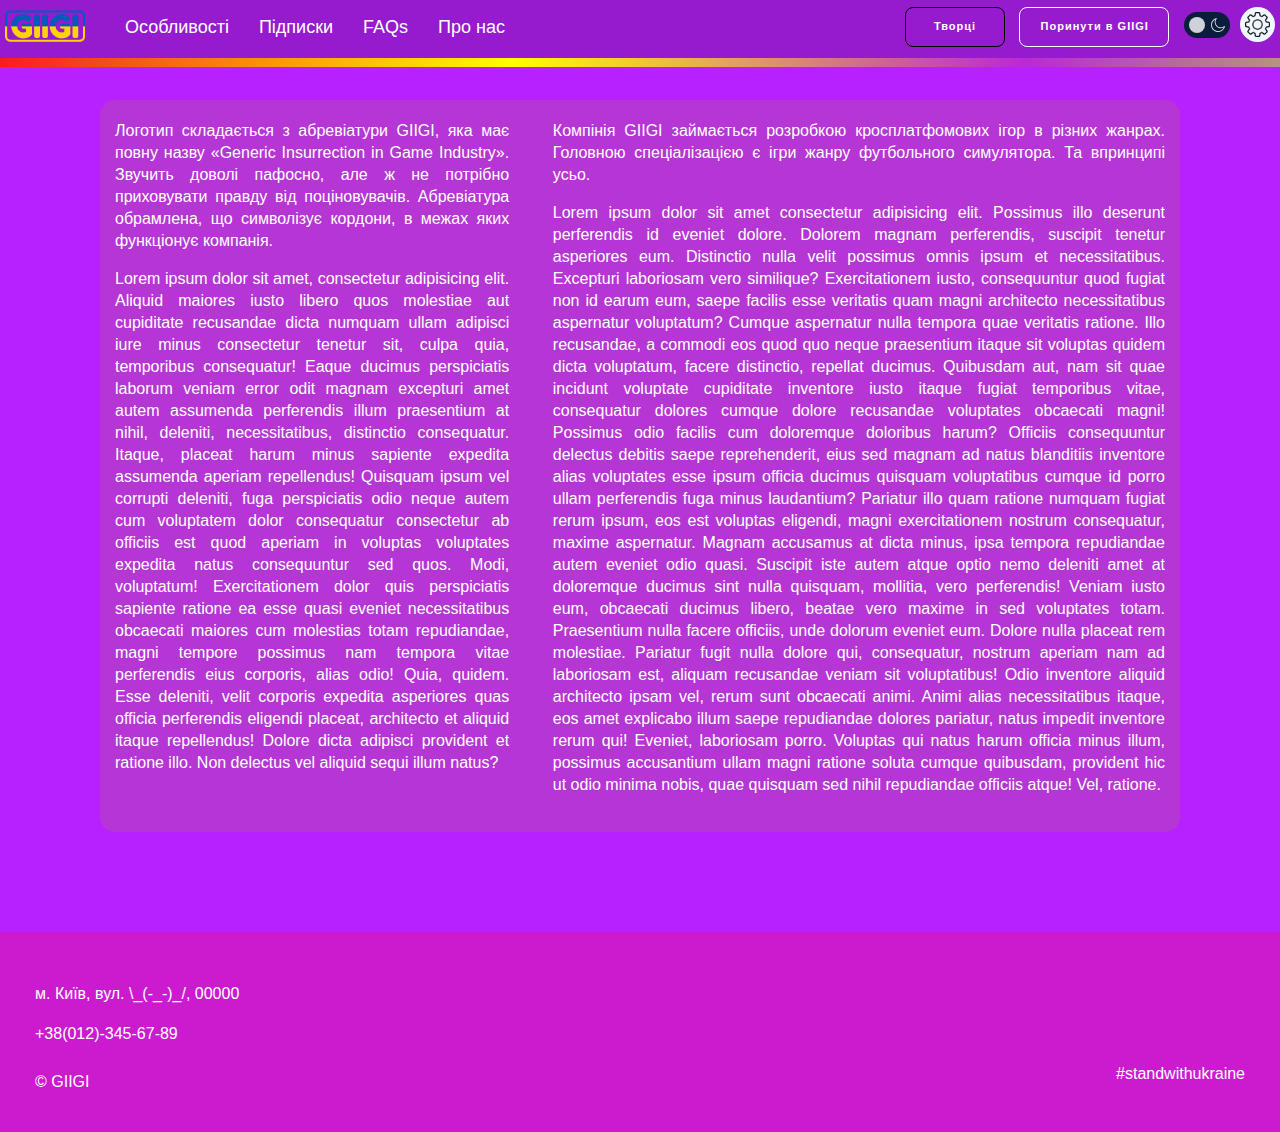
==== about_us.html @ a83e1c47 "Update 1.5" ====
<!DOCTYPE html>
<html lang="en">

<head>
    <meta charset="UTF-8">
    <meta http-equiv="X-UA-Compatible" content="IE=edge">
    <meta name="viewport" content="width=device-width, initial-scale=1.0">
    <title>About us</title>
    <link rel="shortcut icon" href="images/GI.png">
    <link rel="stylesheet" href="https://maxcdn.bootstrapcdn.com/bootstrap/4.0.0/css/bootstrap.min.css"
        integrity="sha384-Gn5384xqQ1aoWXA+058RXPxPg6fy4IWvTNh0E263XmFcJlSAwiGgFAW/dAiS6JXm" crossorigin="anonymous">
    <link rel="stylesheet" href="css/style.css">
    <link rel="stylesheet" href="css/about_us.css">
    <link rel="stylesheet" href="css/row.css">
    <!-- <link rel="stylesheet" href="css/adaptive.css"> -->
    <link rel="stylesheet" href="css/scroll_bar.css">
    <link rel="stylesheet" href="css/tnx.css">
    <link rel="stylesheet" href="css/index_reg_btn.css">
    <link rel="stylesheet" href="css/btn_log_reg.css">
    <link rel="stylesheet" href="css/log_reg_form.css">
    <link rel="stylesheet" href="css/log_reg_mobile.css">
    <link rel="stylesheet" href="css/theme.css">
    <link rel="stylesheet" href="css/theme1.css">
    <link rel="stylesheet" href="css/nav_menu.css">
    <link rel="stylesheet" href="css/sidebar.css">
    <link rel="stylesheet" href="css/preloader.css">
    <link rel="stylesheet" href="css/language_dropdown.css">
    <link rel="stylesheet" href="css/theme_dropdown.css">
    <link rel="stylesheet" href="css/popup_settings.css">
    <link rel="stylesheet" href="css/menu_burger.css">


    <link rel="stylesheet" href="css/switch_theme.css">
    <link rel="stylesheet" href="css/theme_switch_btn.css">
    <!-- <link rel="stylesheet" href="css/lang_switch.css"> -->
    <!-- <link rel="stylesheet" href="css/lang_dropdown.css"> -->
    <!-- <link rel="stylesheet" href="css/preloader.css"> -->
</head>

<body>
    <div class="preloader" id="preloader">
        <div class="loader" id="loader">loading</div>
    </div>
    <div class="wrapper">
        <!-- <div class="switch-btn"></div>
    <div class="switch-btn switch-on"></div> -->

        <header class="header">


            <!-- <div class="header__burger" onclick="clickMenu()">
                        <span></span>

                    </div> -->
            <!-- <nav class="navMenu">
                        <div class="dot"></div>
                    </nav> -->
            <div class="header_block">
                <div class="row">
                    <div class="left_header">
                        <a href="index.html" class="header__logo">
                            <img src="images/GIIGI_logo_ukraine.png" alt="Logo">
                        </a>
                        <nav class="navMenu">

                            <li>

                                <a href="#" id="lg_features" class="underline-one">Особливості</a>
                            </li>
                            <li>
                                <a href="#" id="lg_sub" class="underline-one">Підписки</a>

                            </li>
                            <li>
                                <a href="#" class="underline-one">FAQs</a>

                            </li>
                            <li>
                                <a href="about_us.html" id="lg_about" class="underline-one">Про нас</a>

                            </li>

                        </nav>
                    </div>
                    <div class="right_header">

                        <div class="right_header_container">


                            <a href="creators.html">
                                <div class="button-container-3">
                                    <span id="lg_creators1" class="mas">Творці</span>
                                    <button id='work1' type="button" name="Hover" role="button"><span
                                            id="lg_creators2">Творці</span></button>
                                </div>
                            </a>

                            <div class="button-container-1">
                                <span id="lg_plunge1" class="mas">Поринути в GIIGI</span>
                                <button id='work2' class="modal-button" type="button" name="Hover" role="button"><span
                                        id="lg_plunge2">Поринути в GIIGI</span></button>
                            </div>
                        </div>


                        <div class="theme" style="margin-left:10px">
                            <div class="theme__switcher">
                                <div class="checkbox">
                                    <input type="checkbox" id="theme_switcher" checked>
                                    <label for="theme_switcher"></label>
                                </div>
                            </div>
                        </div>


                        <div class="settings"><a id="settings-btn" href="#settings"></a></div>





                    </div>
                    <div class="menuBurger-btn">
                        <a onclick="menu()" id="menuBurger-btn">
                            <div id="nav-icon">
                                <span></span>
                                <span></span>
                                <span></span>
                                <span></span>
                            </div>
                        </a>
                    </div>
                </div>






            </div>




            <div class="header__line"></div>

        </header>
        <div class="menuBurger-list"></div>


        <div class="background">
            <div class="background__container">
                <div class="row">
                    <div class="short">

                        <p id="lg_left_text">
                            Логотип складається з абревіатури GIIGI, яка має повну назву
                            «Generic
                            Insurrection in Game Industry». Звучить доволі пафосно, але ж не потрібно приховувати правду
                            від
                            поціновувачів. Абревіатура обрамлена, що символізує кордони, в межах яких функціонує
                            компанія.
                        </p>

                        <p>
                            Lorem ipsum dolor sit amet, consectetur adipisicing elit. Aliquid maiores iusto libero quos
                            molestiae aut cupiditate recusandae dicta numquam ullam adipisci iure minus consectetur
                            tenetur sit, culpa quia, temporibus consequatur!
                            Eaque ducimus perspiciatis laborum veniam error odit magnam excepturi amet autem assumenda
                            perferendis illum praesentium at nihil, deleniti, necessitatibus, distinctio consequatur.
                            Itaque, placeat harum minus sapiente expedita assumenda aperiam repellendus!
                            Quisquam ipsum vel corrupti deleniti, fuga perspiciatis odio neque autem cum voluptatem
                            dolor consequatur consectetur ab officiis est quod aperiam in voluptas voluptates expedita
                            natus consequuntur sed quos. Modi, voluptatum!
                            Exercitationem dolor quis perspiciatis sapiente ratione ea esse quasi eveniet necessitatibus
                            obcaecati maiores cum molestias totam repudiandae, magni tempore possimus nam tempora vitae
                            perferendis eius corporis, alias odio! Quia, quidem.
                            Esse deleniti, velit corporis expedita asperiores quas officia perferendis eligendi placeat,
                            architecto et aliquid itaque repellendus! Dolore dicta adipisci provident et ratione illo.
                            Non delectus vel aliquid sequi illum natus?
                        </p>

                    </div>
                    <div class="content">
                        <p id="lg_right_text">
                            Компінія GIIGI займається розробкою кросплатфомових ігор в різних жанрах. Головною
                            спеціалізацією є
                            ігри жанру футбольного симулятора. Та впринципі усьо.
                        </p>
                        <p>Lorem ipsum dolor sit amet consectetur adipisicing elit. Possimus illo deserunt perferendis
                            id
                            eveniet dolore. Dolorem magnam perferendis, suscipit tenetur asperiores eum. Distinctio
                            nulla
                            velit possimus omnis ipsum et necessitatibus. Excepturi laboriosam vero similique?
                            Exercitationem iusto, consequuntur quod fugiat non id earum eum, saepe facilis esse
                            veritatis
                            quam magni architecto necessitatibus aspernatur voluptatum? Cumque aspernatur nulla tempora
                            quae
                            veritatis ratione. Illo recusandae, a commodi eos quod quo neque praesentium itaque sit
                            voluptas
                            quidem dicta voluptatum, facere distinctio, repellat ducimus. Quibusdam aut, nam sit quae
                            incidunt voluptate cupiditate inventore iusto itaque fugiat temporibus vitae, consequatur
                            dolores cumque dolore recusandae voluptates obcaecati magni! Possimus odio facilis cum
                            doloremque doloribus harum? Officiis consequuntur delectus debitis saepe reprehenderit, eius
                            sed
                            magnam ad natus blanditiis inventore alias voluptates esse ipsum officia ducimus quisquam
                            voluptatibus cumque id porro ullam perferendis fuga minus laudantium?

                            Pariatur illo quam ratione numquam fugiat rerum ipsum, eos est voluptas eligendi, magni
                            exercitationem nostrum consequatur, maxime aspernatur. Magnam accusamus at dicta minus, ipsa
                            tempora repudiandae autem eveniet odio quasi.
                            Suscipit iste autem atque optio nemo deleniti amet at doloremque ducimus sint nulla
                            quisquam, mollitia, vero perferendis! Veniam iusto eum, obcaecati ducimus libero, beatae
                            vero maxime in sed voluptates totam.
                            Praesentium nulla facere officiis, unde dolorum eveniet eum. Dolore nulla placeat rem
                            molestiae. Pariatur fugit nulla dolore qui, consequatur, nostrum aperiam nam ad laboriosam
                            est, aliquam recusandae veniam sit voluptatibus!
                            Odio inventore aliquid architecto ipsam vel, rerum sunt obcaecati animi. Animi alias
                            necessitatibus itaque, eos amet explicabo illum saepe repudiandae dolores pariatur, natus
                            impedit inventore rerum qui! Eveniet, laboriosam porro.
                            Voluptas qui natus harum officia minus illum, possimus accusantium ullam magni ratione
                            soluta cumque quibusdam, provident hic ut odio minima nobis, quae quisquam sed nihil
                            repudiandae officiis atque! Vel, ratione.</p>
                    </div>
                </div>
            </div>
        </div>

        <footer class="footer">
            <div class="row">
                <div class="left-footer">
                    <p id="lg_street">м. Київ, вул. \_(-_-)_/, 00000</p>
                    +38(012)-345-67-89
                    <br><br>
                    &copy; GIIGI
                </div>
                <div class="right-footer">
                    #standwithukraine
                </div>
            </div>
        </footer>
    </div>




    <!-- Registration form -->
    <div class="modal">
        <div class="modal-tnx_container">


            <div class="container" id="container">
                <div class="form-container sign-up-container">
                    <form action="cabinet.html">
                        <h1 id="lg_create_account">Створити акаунт</h1>
                        <!-- <div class="social-container">
                            <a href="#" class="social"><i class="fab fa-facebook-f"></i></a>
                            <a href="#" class="social"><i class="fab fa-google-plus-g"></i></a>
                            <a href="#" class="social"><i class="fab fa-linkedin-in"></i></a>
                        </div> -->
                        <!-- <span id="lg_reg">або використайте свій email для реєстрації</span> -->
                        <br>
                        <input type="text" placeholder="Name" required="">
                        <input type="email" placeholder="Email" required="">
                        <input type="password" placeholder="Password" required="">
                        <input type="password" placeholder="Reenter password" required="">
                        <br>
                        <button id="lg_sign_up1">Зареєструватися</button>
                    </form>
                </div>
                <div class="form-container sign-in-container">
                    <form action="cabinet.html">
                        <h1 id="lg_sign_in0">Увійти</h1>
                        <!-- <div class="social-container">
                            <a href="#" class="social"><i class="fab fa-facebook-f"></i></a>
                            <a href="#" class="social"><i class="fab fa-google-plus-g"></i></a>
                            <a href="#" class="social"><i class="fab fa-linkedin-in"></i></a>
                        </div> -->
                        <!-- <span id="lg_log">або скористайтеся своїм облікомим записом</span> -->
                        <br>
                        <input type="email" placeholder="Email" required="">
                        <input type="password" placeholder="Password" required="">
                        <a href="#" id="lg_forgot">Забули свій пароль?</a>
                        <br>
                        <button id="lg_sign_in1">Увійти</button>
                    </form>
                </div>
                <div class="overlay-container">
                    <div class="overlay">
                        <div class="overlay-panel overlay-left">
                            <h1 id="lg_welcome">З поверненням!</h1>
                            <p id="lg_log_info">Щоб залишатися з нами на зв'язку, будь ласка, увійдіть використовуючи
                                свою особисту інформацію</p>
                            <button class="ghost" id="lg_sign_in2">Увійти</button>
                        </div>
                        <div class="overlay-panel overlay-right">
                            <h1 id="lg_friend">Привіт, друже!</h1>
                            <p id="lg_sign_info">Введіть свої особисті дані та почніть подорож разом з нами</p>
                            <button class="ghost" id="lg_sign_up2">Зареєструватися</button>
                        </div>
                    </div>
                </div>
            </div>

            <button class="icon-button close-button">
                <img src="images/close_button.ico" width="28">
                <!-- <path
                    d="M 25 3 C 12.86158 3 3 12.86158 3 25 C 3 37.13842 12.86158 47 25 47 C 37.13842 47 47 37.13842 47 25 C 47 12.86158 37.13842 3 25 3 z M 25 5 C 36.05754 5 45 13.94246 45 25 C 45 36.05754 36.05754 45 25 45 C 13.94246 45 5 36.05754 5 25 C 5 13.94246 13.94246 5 25 5 z M 16.990234 15.990234 A 1.0001 1.0001 0 0 0 16.292969 17.707031 L 23.585938 25 L 16.292969 32.292969 A 1.0001 1.0001 0 1 0 17.707031 33.707031 L 25 26.414062 L 32.292969 33.707031 A 1.0001 1.0001 0 1 0 33.707031 32.292969 L 26.414062 25 L 33.707031 17.707031 A 1.0001 1.0001 0 0 0 32.980469 15.990234 A 1.0001 1.0001 0 0 0 32.292969 16.292969 L 25 23.585938 L 17.707031 16.292969 A 1.0001 1.0001 0 0 0 16.990234 15.990234 z">
                </path>
                </svg> -->
            </button>
        </div>
    </div>






    <div class="log_reg_mobile">
        <div class="log_reg_mobile_form">
            <input type="checkbox" id="chk" aria-hidden="true">

            <div class="signup_mobile">
                <form>
                    <label for="chk" aria-hidden="true" id="lg_sign_up_mobile_1">Sign up</label>
                    <div class="input_mobile_form">
                        <input type="text" name="txt" placeholder="User name" required="">
                        <input type="email" name="email" placeholder="Email" required="">
                        <input type="password" name="pswd" placeholder="Password" required="">
                        <button id="lg_sign_up_mobile_2">Sign up</button>
                    </div>
                </form>
            </div>

            <div class="login_mobile">
                <form>
                    <label for="chk" aria-hidden="true" id="lg_sign_in_mobile_1">Sign in</label>
                    <div class="input_mobile_form">
                        <input type="email" name="email" placeholder="Email" required="">
                        <input type="password" name="pswd" placeholder="Password" required="">
                        <button id="lg_sign_in_mobile_2">Sign in</button>
                    </div>
                </form>
            </div>
        </div>

        <button class="icon-button mobile-close">
            <a onclick="lrMobile(0)"><img src="images/close_button.ico" width="28"></a>
            <!-- <path
                    d="M 25 3 C 12.86158 3 3 12.86158 3 25 C 3 37.13842 12.86158 47 25 47 C 37.13842 47 47 37.13842 47 25 C 47 12.86158 37.13842 3 25 3 z M 25 5 C 36.05754 5 45 13.94246 45 25 C 45 36.05754 36.05754 45 25 45 C 13.94246 45 5 36.05754 5 25 C 5 13.94246 13.94246 5 25 5 z M 16.990234 15.990234 A 1.0001 1.0001 0 0 0 16.292969 17.707031 L 23.585938 25 L 16.292969 32.292969 A 1.0001 1.0001 0 1 0 17.707031 33.707031 L 25 26.414062 L 32.292969 33.707031 A 1.0001 1.0001 0 1 0 33.707031 32.292969 L 26.414062 25 L 33.707031 17.707031 A 1.0001 1.0001 0 0 0 32.980469 15.990234 A 1.0001 1.0001 0 0 0 32.292969 16.292969 L 25 23.585938 L 17.707031 16.292969 A 1.0001 1.0001 0 0 0 16.990234 15.990234 z">
                </path>
                </svg> -->
        </button>
    </div>






    <!-- Settings -->
    <div id="settings" class="popup_settings">
        <!-- <a href="#" class="popup_settings_area"></a> -->
        <div class="popup_settings_body">
            <div class="popup_settings_content">
                <a href="#" class="popup_settings_close"><img src="images/close_button.ico" width="25"></a>
                <div class="popup_settings_title" id="lg_settings">Налаштування
                </div>
                <hr>

                <div class="popup_settings_text">
                    <!-- <div class="register"> -->
                    <div class="language">
                        <p id="lg_lang" style="margin-right: 20px;">Мова</p>
                        <div class="lang-UA"><a id="ua" onclick="Rload('ua')"><img src="images/ukraine.png"
                                    alt="Ukraine" width="25"></a></div>
                        <div class="lang-EN"><a id="en" onclick="Rload('en')"><img src="images/united-kingdom.png"
                                    alt="Great Britain" width="25"></a></div>
                    </div>
                    <!-- <form method="POST" action="add_info.php">
                            Введіть логін &nbsp;&nbsp;&nbsp;&nbsp;&nbsp;&nbsp;&nbsp;<input type="text" id="login_reg"
                                name="login_reg" placeholder="Введіть логін"><br>
                            Введіть пароль &nbsp;&nbsp;&nbsp;&nbsp;<input type="password" id="psswrd1" name="psswrd1"
                                placeholder="Введіть пароль"><br>
                            Повторіть пароль <input type="password" id="psswrd2" name="psswrd2"
                                placeholder="Підтвертіть пароль"><br>
                            <div class="button">
                                <center><input type="submit" class="add-btn" id="submit_reg" name="submit_reg"
                                        value="Зареєструватися"></center>
                            </div>
                        </form> -->
                    <!-- </div> -->
                </div>
            </div>
        </div>
    </div>







    <a id="surprise" href="#popup"></a>

    <div id="popup" class="popup">
        <a href="#" class="popup_area"></a>
        <div class="popup_body">
            <div class="popup_content">
                <a href="#" class="popup_close">x</a>
                <div class="popup_title">СОРЯН</div>
                <div class="popup_text">
                    <div class="register">
                        <h2 style="text-align:center;">xD</h2>
                        <!-- <form method="POST" action="add_info.php">
                            Введіть логін &nbsp;&nbsp;&nbsp;&nbsp;&nbsp;&nbsp;&nbsp;<input type="text" id="login_reg"
                                name="login_reg" placeholder="Введіть логін"><br>
                            Введіть пароль &nbsp;&nbsp;&nbsp;&nbsp;<input type="password" id="psswrd1" name="psswrd1"
                                placeholder="Введіть пароль"><br>
                            Повторіть пароль <input type="password" id="psswrd2" name="psswrd2"
                                placeholder="Підтвертіть пароль"><br>
                            <div class="button">
                                <center><input type="submit" class="add-btn" id="submit_reg" name="submit_reg"
                                        value="Зареєструватися"></center>
                            </div>
                        </form> -->
                    </div>
                </div>
            </div>
        </div>
    </div>



    <!-- Switch theme -->






    <!-- Change bg theme -->


    <script src="https://code.jquery.com/jquery-3.4.1.slim.min.js"></script>
    <script src="https://cdnjs.cloudflare.com/ajax/libs/popper.js/1.12.9/umd/popper.min.js"
        integrity="sha384-ApNbgh9B+Y1QKtv3Rn7W3mgPxhU9K/ScQsAP7hUibX39j7fakFPskvXusvfa0b4Q"
        crossorigin="anonymous"></script>
    <script src="https://maxcdn.bootstrapcdn.com/bootstrap/4.0.0/js/bootstrap.min.js"
        integrity="sha384-JZR6Spejh4U02d8jOt6vLEHfe/JQGiRRSQQxSfFWpi1MquVdAyjUar5+76PVCmYl"
        crossorigin="anonymous"></script>




    <!-- <script src="scripts/tnx.js"></script> -->
    <script src="scripts/lang_about_us.js"></script>
    <script src="scripts/load_theme_script.js"></script>
    <script src="scripts/log_reg_form.js"></script>
    <script src="scripts/log_reg_mobile.js"></script>
    <script src="scripts/menu_burger.js"></script>
    <script src="scripts/preloader.js"></script>
    <script src="scripts/hotkeys.js"></script>
    <script src="scripts/switch_theme.js"></script>
    <script src="scripts/not_scroll_popup.js"></script>
    <!-- <script src="scripts/switch_theme.js"></script> -->

</body>

</html>
---- css/style.css ----
*,
*:before,
*:after {
  padding: 0;
  margin: 0;
  border: 0;
  box-sizing: border-box;
}

html,
body {
  height: 100%;
  /* Местоположение фоновой картинки */
  background-image: url(../images/GIIGI-background-white.png);
  /* background: #fff; */
  /* Фоновое изображение выровнено по центру в горизонтальной и вертикальной плоскостях */
  background-position: center center;
  /* Фон не повторяется */
  background-repeat: no-repeat;
  /* Фон зафиксирован в области просмотра и потому не двигается, когда высота контента превышает высоту изображения */
  background-attachment: fixed;
  /* Это свойство заставляет фон менять масштаб при изменении размеров содержащего его контейнера*/
  background-size: cover;
  /* Цвет фона, который будет отображаться при загрузке фоновой картинки*/
  /* background-color: #464646; */

  /*background: url(images/White_background.png) center center cover no-repeat fixed;*/


  font-family: Arial, "Helvetica Neue", Helvetica, sans-serif;
}


body {
  overflow: auto;
}


@media only screen and (max-width: 800px) {

  html,
  body {
    background-image: none;

    /* Здесь размер файла уменьшен на 93% чтобы  увеличить скорость загрузки страницы с мобильных устройств */
    /* background-image: url(../images/White_background_mobile.png); */
    background: #fff;
  }
}

.wrapper {
  min-height: 100%;
  display: flex;
  flex-direction: column;
}






/* Language */

.language {
  /* background-color: black; */
  width: 60px;
  height: 30px;
  margin: 5px 10px 0 0;

  display: flex;
}

.language img {
  margin: 0 5px;
}

.lang-UA,
.lang-EN {
  position: relative;

}


.lang-UA:hover,
.lang-EN:hover {
  top: -1px;
}





/*Header*/

.header {
  position: fixed;
  top: 0;
  left: 0;
  z-index: 50;
  width: 100%;
  height: 60px;
  background-color: rgb(255, 255, 255);
  transition: all 0.5s ease 0s;
}


.left_header {
  float: left;
  width: 51%;
  height: 60px;
  /* background-color: blue; */

  padding-top: 7px;
  display: flex;
  list-style: none;

  /* z-index: 50; */


}

.right_header {
  float: right;
  width: 49%;
  height: 60px;
  /* background-color: aqua; */

  padding-top: 7px;
  display: flex;
  list-style: none;

  /* z-index: 50; */


}

.right_header_container {
  /* background-color: red; */
  margin: 0 5px 0 auto;
  /* z-index: 50; */

}


.right_header_container a {
  text-decoration: none;
}

.left_header img {
  width: 80px;
  margin: 0 20px 0 20px;
  /* z-index: 50; */
}






.header__line {
  position: fixed;
  top: 58px;
  left: 0;
  z-index: 50;
  width: 100%;
  transition: all 0.5s ease 0s;
  position: absolute;
  background: linear-gradient(90deg, rgba(246, 29, 29, 1), rgba(255, 255, 0, 1), rgba(188, 40, 211, 1), rgba(172, 255, 47, 1), rgba(172, 255, 47, 1), rgba(0, 0, 0, 1), rgba(255, 255, 255, 1), rgba(0, 0, 0, 1), rgba(0, 0, 0, 1), rgba(255, 255, 255, 1), rgba(246, 29, 29, 1));

  /* z-index: 51; */

  /* animation: ticker 30s linear infinite; */
  animation: gradient 30s ease infinite;
  animation-direction: alternate;
  /* animation-play-state: paused; */

  background-size: 400% 440%;
  height: 1vh;
  /* width: 100vw; */
}


@keyframes gradient {
  0% {
    background-position: 0% 50%
  }

  50% {
    background-position: 100% 50%
  }

  100% {
    background-position: 0% 50%
  }
}

/* @keyframes ticker {
  0% {
    transform: translate(0, 0);
  }

  50% {
    transform: translate(-100%, 0);
  }

  100% {
    transform: translate(0, 0);
  }
} */


/* Header adaptive */

@media (max-width: 888px) {

  .left_header img {
    margin-right: 0px;
  }

}


@media (max-width: 800px) {


  body.lock {
    overflow: hidden;
  }




  .left_header img {
    width: 60px;
  }

  .header {
    height: 45px;
    transition: all 0.5s ease 0s;
  }

  .header__line {
    top: 43px;
    height: 0.5vh;
    transition: all 0.5s ease 0s;
  }




  .right_header {
    opacity: 0;
    visibility: hidden;
  }


}







.lang-btn {
  margin-left: 10px;
  color: black;
  position: relative;
}

.lang-btn:hover {
  /* color: rgb(0, 119, 255); */
  /* top: -1.3px; */
  /* font-weight: bold; */
  /* background: rgba(0, 0, 0, 0.75); */
  color: black;
}

.lang-btn-mobile {
  color: black;
  position: relative;
}

.lang-btn-mobile:hover {
  color: rgb(0, 119, 255);
  top: -1.3px;
  font-weight: bold;
  /* background: rgba(0, 0, 0, 0.75); */
}







/*Footer*/

.footer {
  z-index: 10;
  margin-top: 100px;
  position: relative;
  left: 0;
  bottom: 0;
  width: 100%;
  height: 200px;
  padding: 50px;
  background: #262626;
  color: white;
  bottom: 0;
}

.left-footer {
  float: left;
  width: 50%;
}

.right-footer {
  float: right;
  width: 50%;
  text-align: right;
  margin-top: 80px;
}


@media (max-width: 800px) {
  .footer {
    margin-top: 20px;
  }
}








.switch__lang__mobile a {
  margin-left: 10px;
  text-decoration: none;
  visibility: hidden;
  position: absolute;
}

/*media for lang switcher*/
@media (max-width: 1134px) {

  .dropdown {
    display: none;
  }

  .switch__lang__mobile a {
    visibility: visible;
    position: relative;
  }

  .switch__lang__mobile {
    position: absolute;
    left: 10px;
    bottom: 10px;
  }

}




/*Register*/

.popup {
  position: fixed;
  width: 100%;
  height: 100%;
  background-color: rgb(0, 0, 0, 0.6);
  top: 0;
  left: 0;
  opacity: 0;
  visibility: hidden;
  overflow-y: auto;
  overflow-x: hidden;
  transition: all 0.8s ease 0s;
}

.popup:target {
  /*.popuo:target --> .popup.open*/
  opacity: 1;
  visibility: visible;
}

.popup:target .popup_content {
  /* transform: perspective(600px) translate(0px, 0px) rotateX(0deg); */
  transform: translate(0px, 0px);
  opacity: 1;
}

.popup_area {
  position: absolute;
  width: 100%;
  height: 100%;
  top: 0;
  left: 0;
}

.popup_body {
  min-height: 100%;
  display: flex;
  align-items: center;
  justify-content: center;
  padding: 30px, 10px;
  /*зверху/знизу по 30, справа/зліва по 10 відступи*/
}

.popup_content {
  border-radius: 15px;
  border: 3px solid #2940D3;
  /* background-image: url(bg_reg.jpg); */
  background: black;
  color: #fff;
  max-width: 800px;
  padding: 30px;
  position: relative;
  transition: all 0.8s ease 0s;
  opacity: 0;
  transform: translate(0px, -100%);
  text-shadow: black 1px 1px 0, black -1px -1px 0,
    black -1px 1px 0, black 1px -1px 0;
}

.popup_close {
  position: absolute;
  right: 10px;
  top: 10px;
  font-size: 20px;
  color: #fff;
  text-decoration: none;
}

.popup_title {
  text-align: center;
  font-size: 40px;
  margin: 0px, 0px, 1em, 0px;
}

.popup_text {
  font-size: 18px;
  padding: 10px;
}





/*Switch theme maybe*/
/*Button*/

/* The switch - the box around the slider */
/* .switch-btn {
  position: relative;
  display: inline-block;
  width: 45px;
  height: 22px;
  margin-top: 10px;
} */

/* Hide default HTML checkbox */
/* .switch-btn input {
  opacity: 0;
  width: 0;
  height: 0;
} */

/* The slider */
/* .slider {
  position: absolute;
  cursor: pointer;
  top: 0;
  left: 0;
  right: 0;
  bottom: 0;
  background-color: #ccc;
  -webkit-transition: .4s;
  transition: .4s;
}

.slider:before {
  position: absolute;
  content: "";
  height: 14px;
  width: 14px;
  left: 4px;
  bottom: 4px;
  background-color: white;
  -webkit-transition: .4s;
  transition: .4s;
}

input:checked+.slider {
  background-color: #2196F3;
}

input:focus+.slider {
  box-shadow: 0 0 1px #2196F3;
}

input:checked+.slider:before {
  -webkit-transform: translateX(22px);
  -ms-transform: translateX(22px);
  transform: translateX(22px);
}

/* Rounded sliders */
/* .slider.round {
  border-radius: 34px;
}

.slider.round:before {
  border-radius: 50%;
}
 */
---- css/about_us.css ----
/*Main content*/

.background {
    flex: 1 1 auto;
    /* height: 500px; */
    margin: 100px 100px auto 100px;
    background-color: rgb(255, 255, 255, 0.7);
    border-radius: 15px;
    color: black;
    font-size: 16px;
    line-height: 22px;
}

.background__container {
    /* max-width: 1180px; */
    margin: 0px auto;
    padding: 0px 10px;
}



.short {
    float: left;
    /* margin: 10px; */
    padding: 20px 0px 20px 20px;
    width: 38%;
    /* background-color: aliceblue; */
}

.short p {
    text-align: justify;
}

.content {
    float: right;
    /* margin: 10px; */
    /* margin-top: 150px; */
    padding: 20px 20px 20px 0px;
    width: 58%;
    text-align: justify;
    /* background-color: bisque; */
}


/* Adaptive content(background) */

@media (max-width: 1200px) {



    .short {
        /* float: left; */
        /* margin: 10px; */
        padding: 20px;
        width: 100%;
        /* background-color: aliceblue; */
    }


    .content {
        /* float: right; */
        /* margin: 10px; */
        /* margin-top: 150px; */
        padding: 20px;
        width: 100%;
        /* text-align: justify; */
        /* background-color: bisque; */
    }
}







@media (max-width: 800px) {
    .background {
        margin: 80px 15px auto 15px;
    }
}
---- css/row.css ----
/* Для вирівнювання content і sidebar */
.row:after {
    visibility: hidden;
    display: block;
    font-size: 0;
    content: " ";
    clear: both;
    height: 0;
}

.row {
    display: inline-block;
}

/* start commented backslash hack \*/
* html .row {
    height: 1%;
}

.row {
    display: block;
}

/* close commented backslash hack */
---- css/adaptive.css ----
.header:before {
    content: '';
    position: absolute;
    top: 0;
    left: 0;
    width: 100%;
    height: 100%;
    background-color: rgb(255, 255, 255);
    z-index: 2;
    /* height: 70px; */
}

.header__body {
    position: relative;
    display: flex;
    justify-content: space-between;
    height: 40px;
    align-items: center;
    transition: all 0.5s ease 0s;
    margin-top: 20px;
    /* height: 60px; */
}

.header__logo {
    flex: 0 0 75px;
    margin: 0px auto auto 10px;
    float: left;
    /* width: 80px; */
    margin-left: 15px;
    margin-bottom: 20px;
    position: relative;
    z-index: 3;
    /* background-color: red; */
    /* border-radius: 50%; */
    /* overflow: hidden; */
}

.header__logo img {
    /*якщо картинка буде більшою, то щоб підлаштувалася рід вказаний вище розмір*/
    max-width: 100%;
    /*якщо при border-radius: 50% незрозумілий відступ на лого*/
    display: block;
}



.header__burger {
    display: none;
}

/* .header__menu {} */


.header__list {
    display: flex;
    position: relative;
    z-index: 2;
    margin-right: 10px;
}

.header__list li {
    list-style: none;
    /* margin-left: 10px; */
}


@media (max-width: 1440px) {
    .header__list {
        left: -0.1%;
    }
}


/* @media (max-width: 767px) { */
@media (max-width: 1134px) {

    body.lock {
        overflow: hidden;
    }

    .header__line {
        top: 43px;
        transition: all 0.5s ease 0s;
    }

    .header__body {
        height: 25px;
        transition: all 0.5s ease 0s;
    }

    .header__logo {
        flex: 0 0 55px;
    }

    .header__burger {
        display: block;
        position: relative;
        width: 30px;
        height: 20px;
        z-index: 3;
        margin-right: 10px;
    }

    .header__burger span {
        position: absolute;
        background-color: black;
        left: 0;
        width: 100%;
        height: 2px;
        top: -3px;
        transition: all 0.3s ease 0s;
    }

    .header__burger:before,
    .header__burger:after {
        content: '';
        background-color: black;
        position: absolute;
        width: 100%;
        height: 2px;
        left: 0;
        transition: all 0.3s ease 0s;
    }

    .header__burger:before {
        top: -12px;
    }

    .header__burger.act span {
        transform: scale(0);
    }

    .header__burger:after {
        bottom: 12px;
    }

    .header__burger.act:before {
        transform: rotate(45deg);
        top: -4px;
    }

    .header__burger.act:after {
        transform: rotate(-45deg);
        bottom: 22px;
    }

    .header__menu {
        position: fixed;
        top: -100%;
        left: 0;
        width: 100%;
        height: 100%;
        overflow: auto;
        padding: 80px 0px 0px 0px;
        transition: all 0.3s ease 0s;

        background: linear-gradient(-45deg, rgba(255, 255, 0, 0.95), rgba(24, 244, 160, 0.95), rgba(0, 255, 255, 0.95));

        /* animation: ticker 30s linear infinite; */
        animation: gradient 30s ease infinite;
        animation-direction: alternate;
        /* animation-play-state: paused; */

        background-size: 1000% 1000%;
        height: 100vh;
        /* width: 100vw; */
    }


    @keyframes gradient {
        0% {
            background-position: 0% 50%
        }

        50% {
            background-position: 100% 50%
        }

        100% {
            background-position: 0% 50%
        }
    }


    .header__menu.act {
        top: 0;
    }

    .header__list {
        display: block;
    }

    .header__list li {
        margin: 0px 0px 5px 0px;
    }
}



< !-- <nav class="header__menu">< !- Block head -><nav class="navMenu"><li><a href="#" id="lg_features" class="underline-one">Особливості</a></li><li><a href="#" id="lg_sub" class="underline-one">Підписки</a></li><li><a href="#" class="underline-one">FAQs</a></li><li><a href="#" id="lg_about" class="underline-one">Про нас</a></li></nav><ul class="header__list"><li><a href="creators.html"><div class="button-container-3"><span id="lg_creators1" class="mas">Творці</span><button id='work1' type="button" name="Hover" role="button"><span id="lg_creators2">Творці</span></button></div></a></li><li><div class="button-container-1"><span id="lg_plunge1" class="mas">Поринути в GIIGI</span><button id='work2' class="modal-button" type="button" name="Hover" role="button"><span id="lg_plunge2">Поринути в GIIGI</span></button></div></li>< !- <li><div class="switch__lang__mobile"><a href="#ua" class="lang-btn-mobile" onclick="Rload()">УКР</a><a href="#en" class="lang-btn-mobile" onclick="Rload()">ENG</a></div></li>-><li><div class="theme" style="margin-left:10px"><div class="theme__switcher"><div class="checkbox"><input type="checkbox" id="theme_switcher" checked><label for="theme_switcher"></label></div></div></div></li><li><div class="settings"><a id="settings-btn" href="#settings"></a></div></li></ul></nav>-->
---- css/scroll_bar.css ----
/*Убрать полосу прокрутки для всей страницы*/
::-webkit-scrollbar {
    width: 0;
}

html {
    overflow-y: scroll;
}

body {
    min-height: 400px;
}

::-webkit-scrollbar {
    width: 10px;
}

::-webkit-scrollbar-track {
    -webkit-box-shadow: 5px 5px 5px -5px rgba(34, 60, 80, 0.2) inset;
    box-shadow: inset 0 0 6px rgba(34, 60, 80, 0.2);
    /* <- Add this to fix. */
    background-color: #f9f9fd;
    border-radius: 10px;
}

::-webkit-scrollbar-thumb {
    border-radius: 10px;
    background: linear-gradient(180deg, #00C0FF, #F7F680);
}

@media (max-width: 888px) {
    ::-webkit-scrollbar {
        width: 6px;
    }
}
---- css/tnx.css ----
@import url("https://fonts.googleapis.com/css?family=Nunito:400,600,700");

* {
  -webkit-box-sizing: border-box;
  box-sizing: border-box;
}

/* body {
  font-family: "Nunito", sans-serif;
  color: rgba(0, 0, 0, 0.7);
} */

.tnx_container {
  background-size: cover;
  background-position: center;
  background-repeat: no-repeat;
}

.modal {
  position: fixed;
  left: 0;
  bottom: 0;
  width: 100%;
  height: 0px;
  visibility: visible;
  background: rgba(51, 51, 51, 0.5);
  display: -webkit-box;
  display: -ms-flexbox;
  display: flex;
  -webkit-box-orient: vertical;
  -webkit-box-direction: normal;
  -ms-flex-direction: column;
  flex-direction: column;
  -webkit-box-align: center;
  -ms-flex-align: center;
  align-items: center;
  -webkit-box-pack: center;
  -ms-flex-pack: center;
  justify-content: center;
  -webkit-transition: 0.4s;
  transition: 0.4s;
  /* CSS custom button*/
}

.modal-tnx_container {
  display: -webkit-box;
  display: -ms-flexbox;
  display: flex;
  max-width: 720px;
  width: 100%;
  border-radius: 10px;
  overflow: hidden;
  position: absolute;
  opacity: 0;
  pointer-events: none;
  -webkit-transition-duration: 0.3s;
  transition-duration: 0.3s;
  background: #fff;
  -webkit-transform: translateY(100px) scale(0.4);
  transform: translateY(100px) scale(0.4);
}

.modal-title {
  font-size: 26px;
  margin: 0;
  font-weight: 400;
  color: #55311c;
}

.modal-desc {
  margin: 6px 0 30px 0;
}

.modal-left {
  padding: 60px 30px 20px;
  background: #fff;
  -webkit-box-flex: 1.5;
  -ms-flex: 1.5;
  flex: 1.5;
  -webkit-transition-duration: 0.5s;
  transition-duration: 0.5s;
  -webkit-transform: translateY(80px);
  transform: translateY(80px);
  opacity: 0;
}

.modal-right {
  -webkit-box-flex: 2;
  -ms-flex: 2;
  flex: 2;
  font-size: 0;
  -webkit-transition: 0.3s;
  transition: 0.3s;
  overflow: hidden;
}

.modal-right img {
  width: 100%;
  height: 100%;
  -webkit-transform: scale(2);
  transform: scale(2);
  -o-object-fit: cover;
  object-fit: cover;
  -webkit-transition-duration: 1.2s;
  transition-duration: 1.2s;
}

.modal.is-open {
  height: 100%;
  background: rgba(51, 51, 51, 0.85);
}

.modal.is-open .modal-button {
  opacity: 0;
}

.modal.is-open .modal-tnx_container {
  opacity: 1;
  -webkit-transition-duration: 0.6s;
  transition-duration: 0.6s;
  pointer-events: auto;
  -webkit-transform: translateY(0) scale(1);
  transform: translateY(0) scale(1);
}

.modal.is-open .modal-right img {
  -webkit-transform: scale(1);
  transform: scale(1);
}

.modal.is-open .modal-left {
  -webkit-transform: translateY(0);
  transform: translateY(0);
  opacity: 1;
  -webkit-transition-delay: 0.1s;
  transition-delay: 0.1s;
}

.modal-buttons {
  display: -webkit-box;
  display: -ms-flexbox;
  display: flex;
  -webkit-box-pack: justify;
  -ms-flex-pack: justify;
  justify-content: space-between;
  -webkit-box-align: center;
  -ms-flex-align: center;
  align-items: center;
}

.modal-buttons a {
  color: rgba(51, 51, 51, 0.6);
  font-size: 14px;
}

.c-name {
  margin: 60px 0 0;
  font-size: 14px;
  text-align: center;
}

.c-name a {
  color: #8c7569;
}

.input-button {
  padding: 8px 12px;
  outline: none;
  border: 0;
  color: #fff;
  border-radius: 4px;
  background: #8c7569;
  font-family: "Nunito", sans-serif;
  -webkit-transition: 0.3s;
  transition: 0.3s;
  cursor: pointer;
}

.input-button:hover {
  background: #55311c;
}

.input-label {
  font-size: 11px;
  text-transform: uppercase;
  font-family: "Nunito", sans-serif;
  font-weight: 600;
  letter-spacing: 0.7px;
  color: #8c7569;
  -webkit-transition: 0.3s;
  transition: 0.3s;
}

.input-block {
  display: -webkit-box;
  display: -ms-flexbox;
  display: flex;
  -webkit-box-orient: vertical;
  -webkit-box-direction: normal;
  -ms-flex-direction: column;
  flex-direction: column;
  padding: 10px 10px 8px;
  border: 1px solid #ddd;
  border-radius: 4px;
  margin-bottom: 20px;
  -webkit-transition: 0.3s;
  transition: 0.3s;
}

.input-block input {
  outline: 0;
  border: 0;
  padding: 4px 0 0;
  font-size: 14px;
  font-family: "Nunito", sans-serif;
}

.input-block input::-webkit-input-placeholder {
  color: #ccc;
  opacity: 1;
}

.input-block input::-moz-placeholder {
  color: #ccc;
  opacity: 1;
}

.input-block input:-ms-input-placeholder {
  color: #ccc;
  opacity: 1;
}

.input-block input::-ms-input-placeholder {
  color: #ccc;
  opacity: 1;
}

.input-block input::placeholder {
  color: #ccc;
  opacity: 1;
}

.input-block:focus-within {
  border-color: #8c7569;
}

.input-block:focus-within .input-label {
  color: rgba(140, 117, 105, 0.8);
}

.icon-button {
  outline: 0;
  position: absolute;
  right: 10px;
  top: 12px;
  width: 32px;
  height: 32px;
  border: 0;
  background: 0;
  padding: 0;
  cursor: pointer;
  z-index: 100;
}

/*   xD   */
.scroll-down {
  position: fixed;
  top: 50%;
  left: 50%;
  display: -webkit-box;
  display: -ms-flexbox;
  display: flex;
  -webkit-box-orient: vertical;
  -webkit-box-direction: normal;
  -ms-flex-direction: column;
  flex-direction: column;
  -webkit-box-align: center;
  -ms-flex-align: center;
  align-items: center;
  text-align: center;
  color: #7d695e;
  font-size: 32px;
  font-weight: 800;
  -webkit-transform: translate(-50%, -50%);
  transform: translate(-50%, -50%);
}

.scroll-down svg {
  margin-top: 16px;
  width: 52px;
  fill: currentColor;
}

@media (max-width: 750px) {
  .modal-tnx_container {
    width: 90%;
  }

  .modal-right {
    display: none;
  }
}
---- css/index_reg_btn.css ----
@import url("https://fonts.googleapis.com/css?family=Lato:100,300,400");
@import url("https://fonts.googleapis.com/css?family=Roboto:100");

body {
  font-family: Arial, "Helvetica Neue", Helvetica, sans-serif;
}

.button-container-1 {
  display: inline-block;
  position: relative;
  width: 150px;
  height: 40px;
  margin-left: 10px;
  margin-right: auto;
  overflow: hidden;
  border: 1px solid;
  /* font-family: "Lato", sans-serif; */
  font-weight: 300;
  font-size: 20px;
  -webkit-transition: 0.5s;
  transition: 0.5s;
  letter-spacing: 1px;
  border-radius: 8px;
}

.button-container-1 button {
  width: 101%;
  height: 100%;
  /* font-family: "Lato", sans-serif; */
  font-weight: 300;
  font-size: 11px;
  letter-spacing: 1px;
  font-weight: bold;
  background: #000;
  -webkit-mask: url("https://raw.githubusercontent.com/robin-dela/css-mask-animation/master/img/nature-sprite.png");
  mask: url("https://raw.githubusercontent.com/robin-dela/css-mask-animation/master/img/nature-sprite.png");
  -webkit-mask-size: 2300% 100%;
  mask-size: 2300% 100%;
  border: none;
  color: #fff;
  cursor: pointer;
  -webkit-animation: ani2 0.7s steps(22) forwards;
  animation: ani2 0.7s steps(22) forwards;
}

.button-container-1 button:hover {
  -webkit-animation: ani 0.7s steps(22) forwards;
  animation: ani 0.7s steps(22) forwards;
}

.button-container-2 {
  display: inline-block;
  position: relative;
  width: 100px;
  height: 40px;
  margin-left: 10px;
  margin-right: auto;
  overflow: hidden;
  border: 1px solid #000;
  /* font-family: "Lato", sans-serif; */
  font-weight: 300;
  -webkit-transition: 0.5s;
  transition: 0.5s;
  letter-spacing: 1px;
  border-radius: 8px;
}

.button-container-2 button {
  width: 101%;
  height: 100%;
  /* font-family: "Lato", sans-serif; */
  font-weight: 300;
  font-size: 11px;
  letter-spacing: 1px;
  font-weight: bold;
  background: #000;
  -webkit-mask: url("https://raw.githubusercontent.com/robin-dela/css-mask-animation/master/img/urban-sprite.png");
  mask: url("https://raw.githubusercontent.com/robin-dela/css-mask-animation/master/img/urban-sprite.png");
  -webkit-mask-size: 3000% 100%;
  mask-size: 3000% 100%;
  border: none;
  color: #fff;
  cursor: pointer;
  -webkit-animation: ani2 0.7s steps(29) forwards;
  animation: ani2 0.7s steps(29) forwards;
}

.button-container-2 button:hover {
  -webkit-animation: ani 0.7s steps(29) forwards;
  animation: ani 0.7s steps(29) forwards;
}

.mas {
  position: absolute;
  color: #000;
  text-align: center;
  width: 101%;
  /* font-family: "Lato", sans-serif; */
  font-weight: 300;
  position: absolute;
  font-size: 11px;
  margin-top: 10px;
  overflow: hidden;
  font-weight: bold;
}

@-webkit-keyframes ani {
  from {
    -webkit-mask-position: 0 0;
    mask-position: 0 0;
  }

  to {
    -webkit-mask-position: 100% 0;
    mask-position: 100% 0;
  }
}

@keyframes ani {
  from {
    -webkit-mask-position: 0 0;
    mask-position: 0 0;
  }

  to {
    -webkit-mask-position: 100% 0;
    mask-position: 100% 0;
  }
}

@-webkit-keyframes ani2 {
  from {
    -webkit-mask-position: 100% 0;
    mask-position: 100% 0;
  }

  to {
    -webkit-mask-position: 0 0;
    mask-position: 0 0;
  }
}

@keyframes ani2 {
  from {
    -webkit-mask-position: 100% 0;
    mask-position: 100% 0;
  }

  to {
    -webkit-mask-position: 0 0;
    mask-position: 0 0;
  }
}

a {
  color: #00ff95;
}

.button-container-3 {
  display: inline-block;
  position: relative;
  width: 100px;
  height: 40px;
  margin-left: 10px;
  margin-right: auto;
  overflow: hidden;
  border: 1px solid #000;
  /* font-family: "Lato", sans-serif; */
  font-weight: 300;
  -webkit-transition: 0.5s;
  transition: 0.5s;
  letter-spacing: 1px;
  border-radius: 8px;
}

.button-container-3 button {
  width: 101%;
  height: 100%;
  /* font-family: "Lato", sans-serif; */
  font-weight: 300;
  font-size: 11px;
  letter-spacing: 1px;
  font-weight: bold;
  background: #000;
  -webkit-mask: url("https://raw.githubusercontent.com/pizza3/asset/master/natureSmaller.png");
  mask: url("https://raw.githubusercontent.com/pizza3/asset/master/natureSmaller.png");
  -webkit-mask-size: 7100% 100%;
  mask-size: 7100% 100%;
  border: none;
  color: #fff;
  cursor: pointer;
  -webkit-animation: ani2 0.7s steps(70) forwards;
  animation: ani2 0.7s steps(70) forwards;
}

.button-container-3 button:hover {
  -webkit-animation: ani 0.7s steps(70) forwards;
  animation: ani 0.7s steps(70) forwards;
}
---- css/btn_log_reg.css ----
/*
 * Animated CSS button
 * Copyright Alexander Bodin 2019-09-07
 *
 * Useage: .class {@import button($button-size, $hue, $sat);}
 */

.btn-log-reg {
    margin-left: 55px;
}

.btn-log-reg a {
    text-decoration: none;
    width: 150px;
}

.btn-log-reg:hover a {
    color: #fff;
}

.animated-button {
    background: linear-gradient(-30deg, #0b1b3d 50%, #08142b 50%);
    padding: 20px 40px;
    margin: 12px;
    display: inline-block;
    -webkit-transform: translate(0%, 0%);
    transform: translate(0%, 0%);
    overflow: hidden;
    color: #d4e0f7;
    font-size: 20px;
    letter-spacing: 2.5px;
    text-align: center;
    text-transform: uppercase;
    text-decoration: none;
    -webkit-box-shadow: 0 20px 50px rgba(0, 0, 0, 0.5);
    box-shadow: 0 20px 50px rgba(0, 0, 0, 0.5);
}

.animated-button::before {
    content: '';
    position: absolute;
    top: 0px;
    left: 0px;
    width: 100%;
    height: 100%;
    background-color: #8592ad;
    opacity: 0;
    -webkit-transition: .2s opacity ease-in-out;
    transition: .2s opacity ease-in-out;
}

.animated-button:hover::before {
    opacity: 0.2;
}

.animated-button span {
    position: absolute;
}

.animated-button span:nth-child(1) {
    top: 0px;
    left: 0px;
    width: 100%;
    height: 2px;
    background: -webkit-gradient(linear, right top, left top, from(rgba(8, 20, 43, 0)), to(#2662d9));
    background: linear-gradient(to left, rgba(8, 20, 43, 0), #2662d9);
    -webkit-animation: 2s animateTop linear infinite;
    animation: 2s animateTop linear infinite;
}

@-webkit-keyframes animateTop {
    0% {
        -webkit-transform: translateX(100%);
        transform: translateX(100%);
    }

    100% {
        -webkit-transform: translateX(-100%);
        transform: translateX(-100%);
    }
}

@keyframes animateTop {
    0% {
        -webkit-transform: translateX(100%);
        transform: translateX(100%);
    }

    100% {
        -webkit-transform: translateX(-100%);
        transform: translateX(-100%);
    }
}

.animated-button span:nth-child(2) {
    top: 0px;
    right: 0px;
    height: 100%;
    width: 2px;
    background: -webkit-gradient(linear, left bottom, left top, from(rgba(8, 20, 43, 0)), to(#2662d9));
    background: linear-gradient(to top, rgba(8, 20, 43, 0), #2662d9);
    -webkit-animation: 2s animateRight linear -1s infinite;
    animation: 2s animateRight linear -1s infinite;
}

@-webkit-keyframes animateRight {
    0% {
        -webkit-transform: translateY(100%);
        transform: translateY(100%);
    }

    100% {
        -webkit-transform: translateY(-100%);
        transform: translateY(-100%);
    }
}

@keyframes animateRight {
    0% {
        -webkit-transform: translateY(100%);
        transform: translateY(100%);
    }

    100% {
        -webkit-transform: translateY(-100%);
        transform: translateY(-100%);
    }
}

.animated-button span:nth-child(3) {
    bottom: 0px;
    left: 0px;
    width: 100%;
    height: 2px;
    background: -webkit-gradient(linear, left top, right top, from(rgba(8, 20, 43, 0)), to(#2662d9));
    background: linear-gradient(to right, rgba(8, 20, 43, 0), #2662d9);
    -webkit-animation: 2s animateBottom linear infinite;
    animation: 2s animateBottom linear infinite;
}

@-webkit-keyframes animateBottom {
    0% {
        -webkit-transform: translateX(-100%);
        transform: translateX(-100%);
    }

    100% {
        -webkit-transform: translateX(100%);
        transform: translateX(100%);
    }
}

@keyframes animateBottom {
    0% {
        -webkit-transform: translateX(-100%);
        transform: translateX(-100%);
    }

    100% {
        -webkit-transform: translateX(100%);
        transform: translateX(100%);
    }
}

.animated-button span:nth-child(4) {
    top: 0px;
    left: 0px;
    height: 100%;
    width: 2px;
    background: -webkit-gradient(linear, left top, left bottom, from(rgba(8, 20, 43, 0)), to(#2662d9));
    background: linear-gradient(to bottom, rgba(8, 20, 43, 0), #2662d9);
    -webkit-animation: 2s animateLeft linear -1s infinite;
    animation: 2s animateLeft linear -1s infinite;
}

@-webkit-keyframes animateLeft {
    0% {
        -webkit-transform: translateY(-100%);
        transform: translateY(-100%);
    }

    100% {
        -webkit-transform: translateY(100%);
        transform: translateY(100%);
    }
}

@keyframes animateLeft {
    0% {
        -webkit-transform: translateY(-100%);
        transform: translateY(-100%);
    }

    100% {
        -webkit-transform: translateY(100%);
        transform: translateY(100%);
    }
}

.animated-button1 {
    background: linear-gradient(-30deg, #3d0b0b 50%, #2b0808 50%);
    padding: 20px 40px;
    margin: 12px;
    display: inline-block;
    -webkit-transform: translate(0%, 0%);
    transform: translate(0%, 0%);
    overflow: hidden;
    color: #f7d4d4;
    font-size: 20px;
    letter-spacing: 2.5px;
    text-align: center;
    text-transform: uppercase;
    text-decoration: none;
    -webkit-box-shadow: 0 20px 50px rgba(0, 0, 0, 0.5);
    box-shadow: 0 20px 50px rgba(0, 0, 0, 0.5);
}

.animated-button1::before {
    content: '';
    position: absolute;
    top: 0px;
    left: 0px;
    width: 100%;
    height: 100%;
    background-color: #ad8585;
    opacity: 0;
    -webkit-transition: .2s opacity ease-in-out;
    transition: .2s opacity ease-in-out;
}

.animated-button1:hover::before {
    opacity: 0.2;
    color: white;
}

.animated-button1 span {
    position: absolute;
}

.animated-button1 span:nth-child(1) {
    top: 0px;
    left: 0px;
    width: 100%;
    height: 2px;
    background: -webkit-gradient(linear, right top, left top, from(rgba(43, 8, 8, 0)), to(#d92626));
    background: linear-gradient(to left, rgba(43, 8, 8, 0), #d92626);
    -webkit-animation: 2s animateTop linear infinite;
    animation: 2s animateTop linear infinite;
}

@keyframes animateTop {
    0% {
        -webkit-transform: translateX(100%);
        transform: translateX(100%);
    }

    100% {
        -webkit-transform: translateX(-100%);
        transform: translateX(-100%);
    }
}

.animated-button1 span:nth-child(2) {
    top: 0px;
    right: 0px;
    height: 100%;
    width: 2px;
    background: -webkit-gradient(linear, left bottom, left top, from(rgba(43, 8, 8, 0)), to(#d92626));
    background: linear-gradient(to top, rgba(43, 8, 8, 0), #d92626);
    -webkit-animation: 2s animateRight linear -1s infinite;
    animation: 2s animateRight linear -1s infinite;
}

@keyframes animateRight {
    0% {
        -webkit-transform: translateY(100%);
        transform: translateY(100%);
    }

    100% {
        -webkit-transform: translateY(-100%);
        transform: translateY(-100%);
    }
}

.animated-button1 span:nth-child(3) {
    bottom: 0px;
    left: 0px;
    width: 100%;
    height: 2px;
    background: -webkit-gradient(linear, left top, right top, from(rgba(43, 8, 8, 0)), to(#d92626));
    background: linear-gradient(to right, rgba(43, 8, 8, 0), #d92626);
    -webkit-animation: 2s animateBottom linear infinite;
    animation: 2s animateBottom linear infinite;
}

@keyframes animateBottom {
    0% {
        -webkit-transform: translateX(-100%);
        transform: translateX(-100%);
    }

    100% {
        -webkit-transform: translateX(100%);
        transform: translateX(100%);
    }
}

.animated-button1 span:nth-child(4) {
    top: 0px;
    left: 0px;
    height: 100%;
    width: 2px;
    background: -webkit-gradient(linear, left top, left bottom, from(rgba(43, 8, 8, 0)), to(#d92626));
    background: linear-gradient(to bottom, rgba(43, 8, 8, 0), #d92626);
    -webkit-animation: 2s animateLeft linear -1s infinite;
    animation: 2s animateLeft linear -1s infinite;
}

@keyframes animateLeft {
    0% {
        -webkit-transform: translateY(-100%);
        transform: translateY(-100%);
    }

    100% {
        -webkit-transform: translateY(100%);
        transform: translateY(100%);
    }
}

.animated-button2 {
    background: linear-gradient(-30deg, #3d240b 50%, #2b1a08 50%);
    padding: 20px 40px;
    margin: 12px;
    display: inline-block;
    -webkit-transform: translate(0%, 0%);
    transform: translate(0%, 0%);
    overflow: hidden;
    color: #f7e6d4;
    font-size: 20px;
    letter-spacing: 2.5px;
    text-align: center;
    text-transform: uppercase;
    text-decoration: none;
    -webkit-box-shadow: 0 20px 50px rgba(0, 0, 0, 0.5);
    box-shadow: 0 20px 50px rgba(0, 0, 0, 0.5);
}

.animated-button2::before {
    content: '';
    position: absolute;
    top: 0px;
    left: 0px;
    width: 100%;
    height: 100%;
    background-color: #ad9985;
    opacity: 0;
    -webkit-transition: .2s opacity ease-in-out;
    transition: .2s opacity ease-in-out;
}

.animated-button2:hover::before {
    opacity: 0.2;
}

.animated-button2 span {
    position: absolute;
}

.animated-button2 span:nth-child(1) {
    top: 0px;
    left: 0px;
    width: 100%;
    height: 2px;
    background: -webkit-gradient(linear, right top, left top, from(rgba(43, 26, 8, 0)), to(#d98026));
    background: linear-gradient(to left, rgba(43, 26, 8, 0), #d98026);
    -webkit-animation: 2s animateTop linear infinite;
    animation: 2s animateTop linear infinite;
}

@keyframes animateTop {
    0% {
        -webkit-transform: translateX(100%);
        transform: translateX(100%);
    }

    100% {
        -webkit-transform: translateX(-100%);
        transform: translateX(-100%);
    }
}

.animated-button2 span:nth-child(2) {
    top: 0px;
    right: 0px;
    height: 100%;
    width: 2px;
    background: -webkit-gradient(linear, left bottom, left top, from(rgba(43, 26, 8, 0)), to(#d98026));
    background: linear-gradient(to top, rgba(43, 26, 8, 0), #d98026);
    -webkit-animation: 2s animateRight linear -1s infinite;
    animation: 2s animateRight linear -1s infinite;
}

@keyframes animateRight {
    0% {
        -webkit-transform: translateY(100%);
        transform: translateY(100%);
    }

    100% {
        -webkit-transform: translateY(-100%);
        transform: translateY(-100%);
    }
}

.animated-button2 span:nth-child(3) {
    bottom: 0px;
    left: 0px;
    width: 100%;
    height: 2px;
    background: -webkit-gradient(linear, left top, right top, from(rgba(43, 26, 8, 0)), to(#d98026));
    background: linear-gradient(to right, rgba(43, 26, 8, 0), #d98026);
    -webkit-animation: 2s animateBottom linear infinite;
    animation: 2s animateBottom linear infinite;
}

@keyframes animateBottom {
    0% {
        -webkit-transform: translateX(-100%);
        transform: translateX(-100%);
    }

    100% {
        -webkit-transform: translateX(100%);
        transform: translateX(100%);
    }
}

.animated-button2 span:nth-child(4) {
    top: 0px;
    left: 0px;
    height: 100%;
    width: 2px;
    background: -webkit-gradient(linear, left top, left bottom, from(rgba(43, 26, 8, 0)), to(#d98026));
    background: linear-gradient(to bottom, rgba(43, 26, 8, 0), #d98026);
    -webkit-animation: 2s animateLeft linear -1s infinite;
    animation: 2s animateLeft linear -1s infinite;
}

@keyframes animateLeft {
    0% {
        -webkit-transform: translateY(-100%);
        transform: translateY(-100%);
    }

    100% {
        -webkit-transform: translateY(100%);
        transform: translateY(100%);
    }
}

.animated-button3 {
    background: linear-gradient(-30deg, #3d3d0b 50%, #2b2b08 50%);
    padding: 20px 40px;
    margin: 12px;
    display: inline-block;
    -webkit-transform: translate(0%, 0%);
    transform: translate(0%, 0%);
    overflow: hidden;
    color: #f7f7d4;
    font-size: 20px;
    letter-spacing: 2.5px;
    text-align: center;
    text-transform: uppercase;
    text-decoration: none;
    -webkit-box-shadow: 0 20px 50px rgba(0, 0, 0, 0.5);
    box-shadow: 0 20px 50px rgba(0, 0, 0, 0.5);
}

.animated-button3::before {
    content: '';
    position: absolute;
    top: 0px;
    left: 0px;
    width: 100%;
    height: 100%;
    background-color: #adad85;
    opacity: 0;
    -webkit-transition: .2s opacity ease-in-out;
    transition: .2s opacity ease-in-out;
}

.animated-button3:hover::before {
    opacity: 0.2;
}

.animated-button3 span {
    position: absolute;
}

.animated-button3 span:nth-child(1) {
    top: 0px;
    left: 0px;
    width: 100%;
    height: 2px;
    background: -webkit-gradient(linear, right top, left top, from(rgba(43, 43, 8, 0)), to(#d9d926));
    background: linear-gradient(to left, rgba(43, 43, 8, 0), #d9d926);
    -webkit-animation: 2s animateTop linear infinite;
    animation: 2s animateTop linear infinite;
}

@keyframes animateTop {
    0% {
        -webkit-transform: translateX(100%);
        transform: translateX(100%);
    }

    100% {
        -webkit-transform: translateX(-100%);
        transform: translateX(-100%);
    }
}

.animated-button3 span:nth-child(2) {
    top: 0px;
    right: 0px;
    height: 100%;
    width: 2px;
    background: -webkit-gradient(linear, left bottom, left top, from(rgba(43, 43, 8, 0)), to(#d9d926));
    background: linear-gradient(to top, rgba(43, 43, 8, 0), #d9d926);
    -webkit-animation: 2s animateRight linear -1s infinite;
    animation: 2s animateRight linear -1s infinite;
}

@keyframes animateRight {
    0% {
        -webkit-transform: translateY(100%);
        transform: translateY(100%);
    }

    100% {
        -webkit-transform: translateY(-100%);
        transform: translateY(-100%);
    }
}

.animated-button3 span:nth-child(3) {
    bottom: 0px;
    left: 0px;
    width: 100%;
    height: 2px;
    background: -webkit-gradient(linear, left top, right top, from(rgba(43, 43, 8, 0)), to(#d9d926));
    background: linear-gradient(to right, rgba(43, 43, 8, 0), #d9d926);
    -webkit-animation: 2s animateBottom linear infinite;
    animation: 2s animateBottom linear infinite;
}

@keyframes animateBottom {
    0% {
        -webkit-transform: translateX(-100%);
        transform: translateX(-100%);
    }

    100% {
        -webkit-transform: translateX(100%);
        transform: translateX(100%);
    }
}

.animated-button3 span:nth-child(4) {
    top: 0px;
    left: 0px;
    height: 100%;
    width: 2px;
    background: -webkit-gradient(linear, left top, left bottom, from(rgba(43, 43, 8, 0)), to(#d9d926));
    background: linear-gradient(to bottom, rgba(43, 43, 8, 0), #d9d926);
    -webkit-animation: 2s animateLeft linear -1s infinite;
    animation: 2s animateLeft linear -1s infinite;
}

@keyframes animateLeft {
    0% {
        -webkit-transform: translateY(-100%);
        transform: translateY(-100%);
    }

    100% {
        -webkit-transform: translateY(100%);
        transform: translateY(100%);
    }
}

.animated-button4 {
    background: linear-gradient(-30deg, #243d0b 50%, #1a2b08 50%);
    padding: 20px 40px;
    margin: 12px;
    display: inline-block;
    -webkit-transform: translate(0%, 0%);
    transform: translate(0%, 0%);
    overflow: hidden;
    color: #e6f7d4;
    font-size: 20px;
    letter-spacing: 2.5px;
    text-align: center;
    text-transform: uppercase;
    text-decoration: none;
    -webkit-box-shadow: 0 20px 50px rgba(0, 0, 0, 0.5);
    box-shadow: 0 20px 50px rgba(0, 0, 0, 0.5);
}

.animated-button4::before {
    content: '';
    position: absolute;
    top: 0px;
    left: 0px;
    width: 100%;
    height: 100%;
    background-color: #99ad85;
    opacity: 0;
    -webkit-transition: .2s opacity ease-in-out;
    transition: .2s opacity ease-in-out;
}

.animated-button4:hover::before {
    opacity: 0.2;
}

.animated-button4 span {
    position: absolute;
}

.animated-button4 span:nth-child(1) {
    top: 0px;
    left: 0px;
    width: 100%;
    height: 2px;
    background: -webkit-gradient(linear, right top, left top, from(rgba(26, 43, 8, 0)), to(#80d926));
    background: linear-gradient(to left, rgba(26, 43, 8, 0), #80d926);
    -webkit-animation: 2s animateTop linear infinite;
    animation: 2s animateTop linear infinite;
}

@keyframes animateTop {
    0% {
        -webkit-transform: translateX(100%);
        transform: translateX(100%);
    }

    100% {
        -webkit-transform: translateX(-100%);
        transform: translateX(-100%);
    }
}

.animated-button4 span:nth-child(2) {
    top: 0px;
    right: 0px;
    height: 100%;
    width: 2px;
    background: -webkit-gradient(linear, left bottom, left top, from(rgba(26, 43, 8, 0)), to(#80d926));
    background: linear-gradient(to top, rgba(26, 43, 8, 0), #80d926);
    -webkit-animation: 2s animateRight linear -1s infinite;
    animation: 2s animateRight linear -1s infinite;
}

@keyframes animateRight {
    0% {
        -webkit-transform: translateY(100%);
        transform: translateY(100%);
    }

    100% {
        -webkit-transform: translateY(-100%);
        transform: translateY(-100%);
    }
}

.animated-button4 span:nth-child(3) {
    bottom: 0px;
    left: 0px;
    width: 100%;
    height: 2px;
    background: -webkit-gradient(linear, left top, right top, from(rgba(26, 43, 8, 0)), to(#80d926));
    background: linear-gradient(to right, rgba(26, 43, 8, 0), #80d926);
    -webkit-animation: 2s animateBottom linear infinite;
    animation: 2s animateBottom linear infinite;
}

@keyframes animateBottom {
    0% {
        -webkit-transform: translateX(-100%);
        transform: translateX(-100%);
    }

    100% {
        -webkit-transform: translateX(100%);
        transform: translateX(100%);
    }
}

.animated-button4 span:nth-child(4) {
    top: 0px;
    left: 0px;
    height: 100%;
    width: 2px;
    background: -webkit-gradient(linear, left top, left bottom, from(rgba(26, 43, 8, 0)), to(#80d926));
    background: linear-gradient(to bottom, rgba(26, 43, 8, 0), #80d926);
    -webkit-animation: 2s animateLeft linear -1s infinite;
    animation: 2s animateLeft linear -1s infinite;
}

@keyframes animateLeft {
    0% {
        -webkit-transform: translateY(-100%);
        transform: translateY(-100%);
    }

    100% {
        -webkit-transform: translateY(100%);
        transform: translateY(100%);
    }
}

.animated-button5 {
    background: linear-gradient(-30deg, #0b3d0b 50%, #082b08 50%);
    padding: 20px 40px;
    margin: 12px;
    display: inline-block;
    -webkit-transform: translate(0%, 0%);
    transform: translate(0%, 0%);
    overflow: hidden;
    color: #d4f7d4;
    font-size: 20px;
    letter-spacing: 2.5px;
    text-align: center;
    text-transform: uppercase;
    text-decoration: none;
    -webkit-box-shadow: 0 20px 50px rgba(0, 0, 0, 0.5);
    box-shadow: 0 20px 50px rgba(0, 0, 0, 0.5);
}

.animated-button5::before {
    content: '';
    position: absolute;
    top: 0px;
    left: 0px;
    width: 100%;
    height: 100%;
    background-color: #85ad85;
    opacity: 0;
    -webkit-transition: .2s opacity ease-in-out;
    transition: .2s opacity ease-in-out;
}

.animated-button5:hover::before {
    opacity: 0.2;
}

.animated-button5 span {
    position: absolute;
}

.animated-button5 span:nth-child(1) {
    top: 0px;
    left: 0px;
    width: 100%;
    height: 2px;
    background: -webkit-gradient(linear, right top, left top, from(rgba(8, 43, 8, 0)), to(#26d926));
    background: linear-gradient(to left, rgba(8, 43, 8, 0), #26d926);
    -webkit-animation: 2s animateTop linear infinite;
    animation: 2s animateTop linear infinite;
}

@keyframes animateTop {
    0% {
        -webkit-transform: translateX(100%);
        transform: translateX(100%);
    }

    100% {
        -webkit-transform: translateX(-100%);
        transform: translateX(-100%);
    }
}

.animated-button5 span:nth-child(2) {
    top: 0px;
    right: 0px;
    height: 100%;
    width: 2px;
    background: -webkit-gradient(linear, left bottom, left top, from(rgba(8, 43, 8, 0)), to(#26d926));
    background: linear-gradient(to top, rgba(8, 43, 8, 0), #26d926);
    -webkit-animation: 2s animateRight linear -1s infinite;
    animation: 2s animateRight linear -1s infinite;
}

@keyframes animateRight {
    0% {
        -webkit-transform: translateY(100%);
        transform: translateY(100%);
    }

    100% {
        -webkit-transform: translateY(-100%);
        transform: translateY(-100%);
    }
}

.animated-button5 span:nth-child(3) {
    bottom: 0px;
    left: 0px;
    width: 100%;
    height: 2px;
    background: -webkit-gradient(linear, left top, right top, from(rgba(8, 43, 8, 0)), to(#26d926));
    background: linear-gradient(to right, rgba(8, 43, 8, 0), #26d926);
    -webkit-animation: 2s animateBottom linear infinite;
    animation: 2s animateBottom linear infinite;
}

@keyframes animateBottom {
    0% {
        -webkit-transform: translateX(-100%);
        transform: translateX(-100%);
    }

    100% {
        -webkit-transform: translateX(100%);
        transform: translateX(100%);
    }
}

.animated-button5 span:nth-child(4) {
    top: 0px;
    left: 0px;
    height: 100%;
    width: 2px;
    background: -webkit-gradient(linear, left top, left bottom, from(rgba(8, 43, 8, 0)), to(#26d926));
    background: linear-gradient(to bottom, rgba(8, 43, 8, 0), #26d926);
    -webkit-animation: 2s animateLeft linear -1s infinite;
    animation: 2s animateLeft linear -1s infinite;
}

@keyframes animateLeft {
    0% {
        -webkit-transform: translateY(-100%);
        transform: translateY(-100%);
    }

    100% {
        -webkit-transform: translateY(100%);
        transform: translateY(100%);
    }
}

.animated-button6 {
    background: linear-gradient(-30deg, #0b3d24 50%, #082b1a 50%);
    padding: 20px 40px;
    margin: 12px;
    display: inline-block;
    -webkit-transform: translate(0%, 0%);
    transform: translate(0%, 0%);
    overflow: hidden;
    color: #d4f7e6;
    font-size: 20px;
    letter-spacing: 2.5px;
    text-align: center;
    text-transform: uppercase;
    text-decoration: none;
    -webkit-box-shadow: 0 20px 50px rgba(0, 0, 0, 0.5);
    box-shadow: 0 20px 50px rgba(0, 0, 0, 0.5);
}

.animated-button6::before {
    content: '';
    position: absolute;
    top: 0px;
    left: 0px;
    width: 100%;
    height: 100%;
    background-color: #85ad99;
    opacity: 0;
    -webkit-transition: .2s opacity ease-in-out;
    transition: .2s opacity ease-in-out;
}

.animated-button6:hover::before {
    opacity: 0.2;
}

.animated-button6 span {
    position: absolute;
}

.animated-button6 span:nth-child(1) {
    top: 0px;
    left: 0px;
    width: 100%;
    height: 2px;
    background: -webkit-gradient(linear, right top, left top, from(rgba(8, 43, 26, 0)), to(#26d980));
    background: linear-gradient(to left, rgba(8, 43, 26, 0), #26d980);
    -webkit-animation: 2s animateTop linear infinite;
    animation: 2s animateTop linear infinite;
}

@keyframes animateTop {
    0% {
        -webkit-transform: translateX(100%);
        transform: translateX(100%);
    }

    100% {
        -webkit-transform: translateX(-100%);
        transform: translateX(-100%);
    }
}

.animated-button6 span:nth-child(2) {
    top: 0px;
    right: 0px;
    height: 100%;
    width: 2px;
    background: -webkit-gradient(linear, left bottom, left top, from(rgba(8, 43, 26, 0)), to(#26d980));
    background: linear-gradient(to top, rgba(8, 43, 26, 0), #26d980);
    -webkit-animation: 2s animateRight linear -1s infinite;
    animation: 2s animateRight linear -1s infinite;
}

@keyframes animateRight {
    0% {
        -webkit-transform: translateY(100%);
        transform: translateY(100%);
    }

    100% {
        -webkit-transform: translateY(-100%);
        transform: translateY(-100%);
    }
}

.animated-button6 span:nth-child(3) {
    bottom: 0px;
    left: 0px;
    width: 100%;
    height: 2px;
    background: -webkit-gradient(linear, left top, right top, from(rgba(8, 43, 26, 0)), to(#26d980));
    background: linear-gradient(to right, rgba(8, 43, 26, 0), #26d980);
    -webkit-animation: 2s animateBottom linear infinite;
    animation: 2s animateBottom linear infinite;
}

@keyframes animateBottom {
    0% {
        -webkit-transform: translateX(-100%);
        transform: translateX(-100%);
    }

    100% {
        -webkit-transform: translateX(100%);
        transform: translateX(100%);
    }
}

.animated-button6 span:nth-child(4) {
    top: 0px;
    left: 0px;
    height: 100%;
    width: 2px;
    background: -webkit-gradient(linear, left top, left bottom, from(rgba(8, 43, 26, 0)), to(#26d980));
    background: linear-gradient(to bottom, rgba(8, 43, 26, 0), #26d980);
    -webkit-animation: 2s animateLeft linear -1s infinite;
    animation: 2s animateLeft linear -1s infinite;
}

@keyframes animateLeft {
    0% {
        -webkit-transform: translateY(-100%);
        transform: translateY(-100%);
    }

    100% {
        -webkit-transform: translateY(100%);
        transform: translateY(100%);
    }
}

.animated-button7 {
    background: linear-gradient(-30deg, #0b3d3d 50%, #082b2b 50%);
    padding: 20px 40px;
    margin: 12px;
    display: inline-block;
    -webkit-transform: translate(0%, 0%);
    transform: translate(0%, 0%);
    overflow: hidden;
    color: #d4f7f7;
    font-size: 20px;
    letter-spacing: 2.5px;
    text-align: center;
    text-transform: uppercase;
    text-decoration: none;
    -webkit-box-shadow: 0 20px 50px rgba(0, 0, 0, 0.5);
    box-shadow: 0 20px 50px rgba(0, 0, 0, 0.5);
}

.animated-button7::before {
    content: '';
    position: absolute;
    top: 0px;
    left: 0px;
    width: 100%;
    height: 100%;
    background-color: #85adad;
    opacity: 0;
    -webkit-transition: .2s opacity ease-in-out;
    transition: .2s opacity ease-in-out;
}

.animated-button7:hover::before {
    opacity: 0.2;
}

.animated-button7 span {
    position: absolute;
}

.animated-button7 span:nth-child(1) {
    top: 0px;
    left: 0px;
    width: 100%;
    height: 2px;
    background: -webkit-gradient(linear, right top, left top, from(rgba(8, 43, 43, 0)), to(#26d9d9));
    background: linear-gradient(to left, rgba(8, 43, 43, 0), #26d9d9);
    -webkit-animation: 2s animateTop linear infinite;
    animation: 2s animateTop linear infinite;
}

@keyframes animateTop {
    0% {
        -webkit-transform: translateX(100%);
        transform: translateX(100%);
    }

    100% {
        -webkit-transform: translateX(-100%);
        transform: translateX(-100%);
    }
}

.animated-button7 span:nth-child(2) {
    top: 0px;
    right: 0px;
    height: 100%;
    width: 2px;
    background: -webkit-gradient(linear, left bottom, left top, from(rgba(8, 43, 43, 0)), to(#26d9d9));
    background: linear-gradient(to top, rgba(8, 43, 43, 0), #26d9d9);
    -webkit-animation: 2s animateRight linear -1s infinite;
    animation: 2s animateRight linear -1s infinite;
}

@keyframes animateRight {
    0% {
        -webkit-transform: translateY(100%);
        transform: translateY(100%);
    }

    100% {
        -webkit-transform: translateY(-100%);
        transform: translateY(-100%);
    }
}

.animated-button7 span:nth-child(3) {
    bottom: 0px;
    left: 0px;
    width: 100%;
    height: 2px;
    background: -webkit-gradient(linear, left top, right top, from(rgba(8, 43, 43, 0)), to(#26d9d9));
    background: linear-gradient(to right, rgba(8, 43, 43, 0), #26d9d9);
    -webkit-animation: 2s animateBottom linear infinite;
    animation: 2s animateBottom linear infinite;
}

@keyframes animateBottom {
    0% {
        -webkit-transform: translateX(-100%);
        transform: translateX(-100%);
    }

    100% {
        -webkit-transform: translateX(100%);
        transform: translateX(100%);
    }
}

.animated-button7 span:nth-child(4) {
    top: 0px;
    left: 0px;
    height: 100%;
    width: 2px;
    background: -webkit-gradient(linear, left top, left bottom, from(rgba(8, 43, 43, 0)), to(#26d9d9));
    background: linear-gradient(to bottom, rgba(8, 43, 43, 0), #26d9d9);
    -webkit-animation: 2s animateLeft linear -1s infinite;
    animation: 2s animateLeft linear -1s infinite;
}

@keyframes animateLeft {
    0% {
        -webkit-transform: translateY(-100%);
        transform: translateY(-100%);
    }

    100% {
        -webkit-transform: translateY(100%);
        transform: translateY(100%);
    }
}

.animated-button8 {
    background: linear-gradient(-30deg, #0b243d 50%, #081a2b 50%);
    padding: 20px 40px;
    margin: 12px;
    display: inline-block;
    -webkit-transform: translate(0%, 0%);
    transform: translate(0%, 0%);
    overflow: hidden;
    color: #d4e6f7;
    font-size: 20px;
    letter-spacing: 2.5px;
    text-align: center;
    text-transform: uppercase;
    text-decoration: none;
    -webkit-box-shadow: 0 20px 50px rgba(0, 0, 0, 0.5);
    box-shadow: 0 20px 50px rgba(0, 0, 0, 0.5);
}

.animated-button8::before {
    content: '';
    position: absolute;
    top: 0px;
    left: 0px;
    width: 100%;
    height: 100%;
    background-color: #8599ad;
    opacity: 0;
    -webkit-transition: .2s opacity ease-in-out;
    transition: .2s opacity ease-in-out;
}

.animated-button8:hover::before {
    opacity: 0.2;
}

.animated-button8 span {
    position: absolute;
}

.animated-button8 span:nth-child(1) {
    top: 0px;
    left: 0px;
    width: 100%;
    height: 2px;
    background: -webkit-gradient(linear, right top, left top, from(rgba(8, 26, 43, 0)), to(#2680d9));
    background: linear-gradient(to left, rgba(8, 26, 43, 0), #2680d9);
    -webkit-animation: 2s animateTop linear infinite;
    animation: 2s animateTop linear infinite;
}

@keyframes animateTop {
    0% {
        -webkit-transform: translateX(100%);
        transform: translateX(100%);
    }

    100% {
        -webkit-transform: translateX(-100%);
        transform: translateX(-100%);
    }
}

.animated-button8 span:nth-child(2) {
    top: 0px;
    right: 0px;
    height: 100%;
    width: 2px;
    background: -webkit-gradient(linear, left bottom, left top, from(rgba(8, 26, 43, 0)), to(#2680d9));
    background: linear-gradient(to top, rgba(8, 26, 43, 0), #2680d9);
    -webkit-animation: 2s animateRight linear -1s infinite;
    animation: 2s animateRight linear -1s infinite;
}

@keyframes animateRight {
    0% {
        -webkit-transform: translateY(100%);
        transform: translateY(100%);
    }

    100% {
        -webkit-transform: translateY(-100%);
        transform: translateY(-100%);
    }
}

.animated-button8 span:nth-child(3) {
    bottom: 0px;
    left: 0px;
    width: 100%;
    height: 2px;
    background: -webkit-gradient(linear, left top, right top, from(rgba(8, 26, 43, 0)), to(#2680d9));
    background: linear-gradient(to right, rgba(8, 26, 43, 0), #2680d9);
    -webkit-animation: 2s animateBottom linear infinite;
    animation: 2s animateBottom linear infinite;
}

@keyframes animateBottom {
    0% {
        -webkit-transform: translateX(-100%);
        transform: translateX(-100%);
    }

    100% {
        -webkit-transform: translateX(100%);
        transform: translateX(100%);
    }
}

.animated-button8 span:nth-child(4) {
    top: 0px;
    left: 0px;
    height: 100%;
    width: 2px;
    background: -webkit-gradient(linear, left top, left bottom, from(rgba(8, 26, 43, 0)), to(#2680d9));
    background: linear-gradient(to bottom, rgba(8, 26, 43, 0), #2680d9);
    -webkit-animation: 2s animateLeft linear -1s infinite;
    animation: 2s animateLeft linear -1s infinite;
}

@keyframes animateLeft {
    0% {
        -webkit-transform: translateY(-100%);
        transform: translateY(-100%);
    }

    100% {
        -webkit-transform: translateY(100%);
        transform: translateY(100%);
    }
}

.animated-button9 {
    background: linear-gradient(-30deg, #0b0b3d 50%, #08082b 50%);
    padding: 20px 40px;
    margin: 12px;
    display: inline-block;
    -webkit-transform: translate(0%, 0%);
    transform: translate(0%, 0%);
    overflow: hidden;
    color: #d4d4f7;
    font-size: 20px;
    letter-spacing: 2.5px;
    text-align: center;
    text-transform: uppercase;
    text-decoration: none;
    -webkit-box-shadow: 0 20px 50px rgba(0, 0, 0, 0.5);
    box-shadow: 0 20px 50px rgba(0, 0, 0, 0.5);
}

.animated-button9::before {
    content: '';
    position: absolute;
    top: 0px;
    left: 0px;
    width: 100%;
    height: 100%;
    background-color: #8585ad;
    opacity: 0;
    -webkit-transition: .2s opacity ease-in-out;
    transition: .2s opacity ease-in-out;
}

.animated-button9:hover::before {
    opacity: 0.2;
}

.animated-button9 span {
    position: absolute;
}

.animated-button9 span:nth-child(1) {
    top: 0px;
    left: 0px;
    width: 100%;
    height: 2px;
    background: -webkit-gradient(linear, right top, left top, from(rgba(8, 8, 43, 0)), to(#2626d9));
    background: linear-gradient(to left, rgba(8, 8, 43, 0), #2626d9);
    -webkit-animation: 2s animateTop linear infinite;
    animation: 2s animateTop linear infinite;
}

@keyframes animateTop {
    0% {
        -webkit-transform: translateX(100%);
        transform: translateX(100%);
    }

    100% {
        -webkit-transform: translateX(-100%);
        transform: translateX(-100%);
    }
}

.animated-button9 span:nth-child(2) {
    top: 0px;
    right: 0px;
    height: 100%;
    width: 2px;
    background: -webkit-gradient(linear, left bottom, left top, from(rgba(8, 8, 43, 0)), to(#2626d9));
    background: linear-gradient(to top, rgba(8, 8, 43, 0), #2626d9);
    -webkit-animation: 2s animateRight linear -1s infinite;
    animation: 2s animateRight linear -1s infinite;
}

@keyframes animateRight {
    0% {
        -webkit-transform: translateY(100%);
        transform: translateY(100%);
    }

    100% {
        -webkit-transform: translateY(-100%);
        transform: translateY(-100%);
    }
}

.animated-button9 span:nth-child(3) {
    bottom: 0px;
    left: 0px;
    width: 100%;
    height: 2px;
    background: -webkit-gradient(linear, left top, right top, from(rgba(8, 8, 43, 0)), to(#2626d9));
    background: linear-gradient(to right, rgba(8, 8, 43, 0), #2626d9);
    -webkit-animation: 2s animateBottom linear infinite;
    animation: 2s animateBottom linear infinite;
}

@keyframes animateBottom {
    0% {
        -webkit-transform: translateX(-100%);
        transform: translateX(-100%);
    }

    100% {
        -webkit-transform: translateX(100%);
        transform: translateX(100%);
    }
}

.animated-button9 span:nth-child(4) {
    top: 0px;
    left: 0px;
    height: 100%;
    width: 2px;
    background: -webkit-gradient(linear, left top, left bottom, from(rgba(8, 8, 43, 0)), to(#2626d9));
    background: linear-gradient(to bottom, rgba(8, 8, 43, 0), #2626d9);
    -webkit-animation: 2s animateLeft linear -1s infinite;
    animation: 2s animateLeft linear -1s infinite;
}

@keyframes animateLeft {
    0% {
        -webkit-transform: translateY(-100%);
        transform: translateY(-100%);
    }

    100% {
        -webkit-transform: translateY(100%);
        transform: translateY(100%);
    }
}

.animated-button10 {
    background: linear-gradient(-30deg, #240b3d 50%, #1a082b 50%);
    padding: 20px 40px;
    margin: 12px;
    display: inline-block;
    -webkit-transform: translate(0%, 0%);
    transform: translate(0%, 0%);
    overflow: hidden;
    color: #e6d4f7;
    font-size: 20px;
    letter-spacing: 2.5px;
    text-align: center;
    text-transform: uppercase;
    text-decoration: none;
    -webkit-box-shadow: 0 20px 50px rgba(0, 0, 0, 0.5);
    box-shadow: 0 20px 50px rgba(0, 0, 0, 0.5);
}

.animated-button10::before {
    content: '';
    position: absolute;
    top: 0px;
    left: 0px;
    width: 100%;
    height: 100%;
    background-color: #9985ad;
    opacity: 0;
    -webkit-transition: .2s opacity ease-in-out;
    transition: .2s opacity ease-in-out;
}

.animated-button10:hover::before {
    opacity: 0.2;
}

.animated-button10 span {
    position: absolute;
}

.animated-button10 span:nth-child(1) {
    top: 0px;
    left: 0px;
    width: 100%;
    height: 2px;
    background: -webkit-gradient(linear, right top, left top, from(rgba(26, 8, 43, 0)), to(#8026d9));
    background: linear-gradient(to left, rgba(26, 8, 43, 0), #8026d9);
    -webkit-animation: 2s animateTop linear infinite;
    animation: 2s animateTop linear infinite;
}

@keyframes animateTop {
    0% {
        -webkit-transform: translateX(100%);
        transform: translateX(100%);
    }

    100% {
        -webkit-transform: translateX(-100%);
        transform: translateX(-100%);
    }
}

.animated-button10 span:nth-child(2) {
    top: 0px;
    right: 0px;
    height: 100%;
    width: 2px;
    background: -webkit-gradient(linear, left bottom, left top, from(rgba(26, 8, 43, 0)), to(#8026d9));
    background: linear-gradient(to top, rgba(26, 8, 43, 0), #8026d9);
    -webkit-animation: 2s animateRight linear -1s infinite;
    animation: 2s animateRight linear -1s infinite;
}

@keyframes animateRight {
    0% {
        -webkit-transform: translateY(100%);
        transform: translateY(100%);
    }

    100% {
        -webkit-transform: translateY(-100%);
        transform: translateY(-100%);
    }
}

.animated-button10 span:nth-child(3) {
    bottom: 0px;
    left: 0px;
    width: 100%;
    height: 2px;
    background: -webkit-gradient(linear, left top, right top, from(rgba(26, 8, 43, 0)), to(#8026d9));
    background: linear-gradient(to right, rgba(26, 8, 43, 0), #8026d9);
    -webkit-animation: 2s animateBottom linear infinite;
    animation: 2s animateBottom linear infinite;
}

@keyframes animateBottom {
    0% {
        -webkit-transform: translateX(-100%);
        transform: translateX(-100%);
    }

    100% {
        -webkit-transform: translateX(100%);
        transform: translateX(100%);
    }
}

.animated-button10 span:nth-child(4) {
    top: 0px;
    left: 0px;
    height: 100%;
    width: 2px;
    background: -webkit-gradient(linear, left top, left bottom, from(rgba(26, 8, 43, 0)), to(#8026d9));
    background: linear-gradient(to bottom, rgba(26, 8, 43, 0), #8026d9);
    -webkit-animation: 2s animateLeft linear -1s infinite;
    animation: 2s animateLeft linear -1s infinite;
}

@keyframes animateLeft {
    0% {
        -webkit-transform: translateY(-100%);
        transform: translateY(-100%);
    }

    100% {
        -webkit-transform: translateY(100%);
        transform: translateY(100%);
    }
}

.animated-button11 {
    background: linear-gradient(-30deg, #3d0b3d 50%, #2b082b 50%);
    padding: 20px 40px;
    margin: 12px;
    display: inline-block;
    -webkit-transform: translate(0%, 0%);
    transform: translate(0%, 0%);
    overflow: hidden;
    color: #f7d4f7;
    font-size: 20px;
    letter-spacing: 2.5px;
    text-align: center;
    text-transform: uppercase;
    text-decoration: none;
    -webkit-box-shadow: 0 20px 50px rgba(0, 0, 0, 0.5);
    box-shadow: 0 20px 50px rgba(0, 0, 0, 0.5);
}

.animated-button11::before {
    content: '';
    position: absolute;
    top: 0px;
    left: 0px;
    width: 100%;
    height: 100%;
    background-color: #ad85ad;
    opacity: 0;
    -webkit-transition: .2s opacity ease-in-out;
    transition: .2s opacity ease-in-out;
}

.animated-button11:hover::before {
    opacity: 0.2;
}

.animated-button11 span {
    position: absolute;
}

.animated-button11 span:nth-child(1) {
    top: 0px;
    left: 0px;
    width: 100%;
    height: 2px;
    background: -webkit-gradient(linear, right top, left top, from(rgba(43, 8, 43, 0)), to(#d926d9));
    background: linear-gradient(to left, rgba(43, 8, 43, 0), #d926d9);
    -webkit-animation: 2s animateTop linear infinite;
    animation: 2s animateTop linear infinite;
}

@keyframes animateTop {
    0% {
        -webkit-transform: translateX(100%);
        transform: translateX(100%);
    }

    100% {
        -webkit-transform: translateX(-100%);
        transform: translateX(-100%);
    }
}

.animated-button11 span:nth-child(2) {
    top: 0px;
    right: 0px;
    height: 100%;
    width: 2px;
    background: -webkit-gradient(linear, left bottom, left top, from(rgba(43, 8, 43, 0)), to(#d926d9));
    background: linear-gradient(to top, rgba(43, 8, 43, 0), #d926d9);
    -webkit-animation: 2s animateRight linear -1s infinite;
    animation: 2s animateRight linear -1s infinite;
}

@keyframes animateRight {
    0% {
        -webkit-transform: translateY(100%);
        transform: translateY(100%);
    }

    100% {
        -webkit-transform: translateY(-100%);
        transform: translateY(-100%);
    }
}

.animated-button11 span:nth-child(3) {
    bottom: 0px;
    left: 0px;
    width: 100%;
    height: 2px;
    background: -webkit-gradient(linear, left top, right top, from(rgba(43, 8, 43, 0)), to(#d926d9));
    background: linear-gradient(to right, rgba(43, 8, 43, 0), #d926d9);
    -webkit-animation: 2s animateBottom linear infinite;
    animation: 2s animateBottom linear infinite;
}

@keyframes animateBottom {
    0% {
        -webkit-transform: translateX(-100%);
        transform: translateX(-100%);
    }

    100% {
        -webkit-transform: translateX(100%);
        transform: translateX(100%);
    }
}

.animated-button11 span:nth-child(4) {
    top: 0px;
    left: 0px;
    height: 100%;
    width: 2px;
    background: -webkit-gradient(linear, left top, left bottom, from(rgba(43, 8, 43, 0)), to(#d926d9));
    background: linear-gradient(to bottom, rgba(43, 8, 43, 0), #d926d9);
    -webkit-animation: 2s animateLeft linear -1s infinite;
    animation: 2s animateLeft linear -1s infinite;
}

@keyframes animateLeft {
    0% {
        -webkit-transform: translateY(-100%);
        transform: translateY(-100%);
    }

    100% {
        -webkit-transform: translateY(100%);
        transform: translateY(100%);
    }
}

.animated-button12 {
    background: linear-gradient(-30deg, #3d0b24 50%, #2b081a 50%);
    padding: 20px 40px;
    margin: 12px;
    display: inline-block;
    -webkit-transform: translate(0%, 0%);
    transform: translate(0%, 0%);
    overflow: hidden;
    color: #f7d4e6;
    font-size: 20px;
    letter-spacing: 2.5px;
    text-align: center;
    text-transform: uppercase;
    text-decoration: none;
    -webkit-box-shadow: 0 20px 50px rgba(0, 0, 0, 0.5);
    box-shadow: 0 20px 50px rgba(0, 0, 0, 0.5);
}

.animated-button12::before {
    content: '';
    position: absolute;
    top: 0px;
    left: 0px;
    width: 100%;
    height: 100%;
    background-color: #ad8599;
    opacity: 0;
    -webkit-transition: .2s opacity ease-in-out;
    transition: .2s opacity ease-in-out;
}

.animated-button12:hover::before {
    opacity: 0.2;
}

.animated-button12 span {
    position: absolute;
}

.animated-button12 span:nth-child(1) {
    top: 0px;
    left: 0px;
    width: 100%;
    height: 2px;
    background: -webkit-gradient(linear, right top, left top, from(rgba(43, 8, 26, 0)), to(#d92680));
    background: linear-gradient(to left, rgba(43, 8, 26, 0), #d92680);
    -webkit-animation: 2s animateTop linear infinite;
    animation: 2s animateTop linear infinite;
}

@keyframes animateTop {
    0% {
        -webkit-transform: translateX(100%);
        transform: translateX(100%);
    }

    100% {
        -webkit-transform: translateX(-100%);
        transform: translateX(-100%);
    }
}

.animated-button12 span:nth-child(2) {
    top: 0px;
    right: 0px;
    height: 100%;
    width: 2px;
    background: -webkit-gradient(linear, left bottom, left top, from(rgba(43, 8, 26, 0)), to(#d92680));
    background: linear-gradient(to top, rgba(43, 8, 26, 0), #d92680);
    -webkit-animation: 2s animateRight linear -1s infinite;
    animation: 2s animateRight linear -1s infinite;
}

@keyframes animateRight {
    0% {
        -webkit-transform: translateY(100%);
        transform: translateY(100%);
    }

    100% {
        -webkit-transform: translateY(-100%);
        transform: translateY(-100%);
    }
}

.animated-button12 span:nth-child(3) {
    bottom: 0px;
    left: 0px;
    width: 100%;
    height: 2px;
    background: -webkit-gradient(linear, left top, right top, from(rgba(43, 8, 26, 0)), to(#d92680));
    background: linear-gradient(to right, rgba(43, 8, 26, 0), #d92680);
    -webkit-animation: 2s animateBottom linear infinite;
    animation: 2s animateBottom linear infinite;
}

@keyframes animateBottom {
    0% {
        -webkit-transform: translateX(-100%);
        transform: translateX(-100%);
    }

    100% {
        -webkit-transform: translateX(100%);
        transform: translateX(100%);
    }
}

.animated-button12 span:nth-child(4) {
    top: 0px;
    left: 0px;
    height: 100%;
    width: 2px;
    background: -webkit-gradient(linear, left top, left bottom, from(rgba(43, 8, 26, 0)), to(#d92680));
    background: linear-gradient(to bottom, rgba(43, 8, 26, 0), #d92680);
    -webkit-animation: 2s animateLeft linear -1s infinite;
    animation: 2s animateLeft linear -1s infinite;
}

@keyframes animateLeft {
    0% {
        -webkit-transform: translateY(-100%);
        transform: translateY(-100%);
    }

    100% {
        -webkit-transform: translateY(100%);
        transform: translateY(100%);
    }
}
---- css/log_reg_form.css ----
@import url('https://fonts.googleapis.com/css?family=Montserrat:400,800');




.tnx_container {
  background-size: cover;
  background-position: center;
  background-repeat: no-repeat;
}

.modal {
  position: fixed;
  left: 0;
  bottom: 0;
  width: 100%;
  height: 0px;
  visibility: visible;
  background: rgba(51, 51, 51, 0.5);
  display: -webkit-box;
  display: -ms-flexbox;
  display: flex;
  -webkit-box-orient: vertical;
  -webkit-box-direction: normal;
  -ms-flex-direction: column;
  flex-direction: column;
  -webkit-box-align: center;
  -ms-flex-align: center;
  align-items: center;
  -webkit-box-pack: center;
  -ms-flex-pack: center;
  justify-content: center;
  -webkit-transition: 0.4s;
  transition: 0.4s;
  /* CSS custom button*/
}

.modal-tnx_container {
  display: -webkit-box;
  display: -ms-flexbox;
  display: flex;
  max-width: 720px;
  width: 100%;
  border-radius: 10px;
  overflow: hidden;
  position: absolute;
  opacity: 0;
  pointer-events: none;
  -webkit-transition-duration: 0.3s;
  transition-duration: 0.3s;
  background: #fff;
  -webkit-transform: translateY(100px) scale(0.4);
  transform: translateY(100px) scale(0.4);
}









.container h1 {
  font-weight: bold;
  margin: 0;
}

.container h2 {
  text-align: center;
}

.container p {
  font-size: 14px;
  font-weight: 100;
  line-height: 20px;
  letter-spacing: 0.5px;
  margin: 20px 0 30px;
}

.container span {
  font-size: 12px;
}

.container a {
  color: #333;
  font-size: 14px;
  text-decoration: none;
  margin: 15px 0;
}

.container button {
  border-radius: 20px;
  border: 1px solid #FF4B2B;
  background-color: #FF4B2B;
  color: #FFFFFF;
  font-size: 12px;
  font-weight: bold;
  padding: 12px 45px;
  letter-spacing: 1px;
  text-transform: uppercase;
  transition: transform 80ms ease-in;
}

.container button:active {
  transform: scale(0.95);
}

.container button:focus {
  outline: none;
}

.container button.ghost {
  background-color: transparent;
  border-color: #FFFFFF;
}

.container form {
  background-color: #FFFFFF;
  display: flex;
  align-items: center;
  justify-content: center;
  flex-direction: column;
  padding: 0 50px;
  height: 100%;
  text-align: center;
}

.container input {
  background-color: #eee;
  border: none;
  padding: 12px 15px;
  margin: 8px 0;
  width: 100%;
}

.container {
  background-color: #fff;
  border-radius: 10px;
  box-shadow: 0 14px 28px rgba(0, 0, 0, 0.25),
    0 10px 10px rgba(0, 0, 0, 0.22);
  position: relative;
  overflow: hidden;
  width: 768px;
  max-width: 100%;
  min-height: 480px;
}

.form-container {
  position: absolute;
  top: 0;
  height: 100%;
  transition: all 0.6s ease-in-out;
}

.sign-in-container {
  left: 0;
  width: 50%;
  z-index: 2;
}

.container.right-panel-active .sign-in-container {
  transform: translateX(100%);
}

.sign-up-container {
  left: 0;
  width: 50%;
  opacity: 0;
  z-index: 1;
}

.container.right-panel-active .sign-up-container {
  transform: translateX(100%);
  opacity: 1;
  z-index: 5;
  animation: show 0.6s;
}

@keyframes show {

  0%,
  49.99% {
    opacity: 0;
    z-index: 1;
  }

  50%,
  100% {
    opacity: 1;
    z-index: 5;
  }
}

.overlay-container {
  position: absolute;
  top: 0;
  left: 50%;
  width: 50%;
  height: 100%;
  overflow: hidden;
  transition: transform 0.6s ease-in-out;
  z-index: 100;
}

.container.right-panel-active .overlay-container {
  transform: translateX(-100%);
}

.overlay {
  background: #FF416C;
  background: -webkit-linear-gradient(to right, #FF4B2B, #FF416C);
  background: linear-gradient(to right, #FF4B2B, #FF416C);
  background-repeat: no-repeat;
  background-size: cover;
  background-position: 0 0;
  color: #FFFFFF;
  position: relative;
  left: -100%;
  height: 100%;
  width: 200%;
  transform: translateX(0);
  transition: transform 0.6s ease-in-out;
}

.container.right-panel-active .overlay {
  transform: translateX(50%);
}

.overlay-panel {
  position: absolute;
  display: flex;
  align-items: center;
  justify-content: center;
  flex-direction: column;
  padding: 0 40px;
  text-align: center;
  top: 0;
  height: 100%;
  width: 50%;
  transform: translateX(0);
  transition: transform 0.6s ease-in-out;
}

.overlay-left {
  transform: translateX(-20%);
}

.container.right-panel-active .overlay-left {
  transform: translateX(0);
}

.overlay-right {
  right: 0;
  transform: translateX(0);
}

.container.right-panel-active .overlay-right {
  transform: translateX(20%);
}

.social-container {
  margin: 20px 0;
}

.social-container a {
  border: 1px solid #DDDDDD;
  border-radius: 50%;
  display: inline-flex;
  justify-content: center;
  align-items: center;
  margin: 0 5px;
  height: 40px;
  width: 40px;
}
---- css/log_reg_mobile.css ----
@import url('https://fonts.googleapis.com/css?family=Montserrat:400,800');


.log_reg_mobile {
    z-index: 30;
    top: 70px;
    left: calc(50% - 350px/2);
    margin: 0 auto;
    position: absolute;
    /* background: black; */
    width: 350px;
    height: 500px;

    transition: all 1.0s ease 0s;
    transform: translate(0px, -132%);


    visibility: hidden;
    /* opacity: 0; */
}

.mobile-close {
    border-radius: 50%;
}








.log_reg_mobile_form {
    width: 350px;
    height: 500px;
    background: linear-gradient(to bottom, #0f0c29, #302b63, #24243e);
    /* background: red; */
    overflow: hidden;
    /* background: url("https://doc-08-2c-docs.googleusercontent.com/docs/securesc/68c90smiglihng9534mvqmq1946dmis5/fo0picsp1nhiucmc0l25s29respgpr4j/1631524275000/03522360960922298374/03522360960922298374/1Sx0jhdpEpnNIydS4rnN4kHSJtU1EyWka?e=view&authuser=0&nonce=gcrocepgbb17m&user=03522360960922298374&hash=tfhgbs86ka6divo3llbvp93mg4csvb38") no-repeat center/ cover; */
    border-radius: 10px;
    box-shadow: 5px 20px 50px #000;
}

#chk {
    display: none;
}

.signup_mobile {
    position: relative;
    width: 100%;
    height: 100%;
    /* background: white; */
}


.input_mobile_form {
    /* background: white; */
    width: 70%;
    margin: 0 auto;
    text-align: center;
}


.log_reg_mobile_form label {
    color: #fff;
    font-size: 2.3em;
    justify-content: center;
    display: flex;
    margin: 60px;
    font-weight: bold;
    cursor: pointer;
    transition: .5s ease-in-out;
}

.log_reg_mobile_form input {
    height: 40px;
    background-color: #eee;
    border: none;
    padding: 12px 15px;
    margin: 8px 0;
    width: 100%;
}

.signup_mobile button,
.login_mobile button {
    border-radius: 20px;
    border: 1px solid #FF4B2B;
    background-color: #FF4B2B;
    color: #FFFFFF;
    font-size: 12px;
    font-weight: bold;
    padding: 12px 45px;
    margin-top: 20px;
    letter-spacing: 1px;
    text-transform: uppercase;
    transition: transform 80ms ease-in;
    cursor: pointer;
}



.signup_mobile button:active,
.login_mobile button:active {
    transform: scale(0.95);
}

.signup_mobile button:focus,
.login_mobile button:focus {
    outline: none;
}

/* .signup_mobile button:hover,
.login_mobile button :hover {
    background: #6d44b8;
} */

.login_mobile {
    height: 460px;
    background: #eee;
    border-radius: 60% / 10%;
    transform: translateY(-180px);
    transition: .8s ease-in-out;
}

.login_mobile label {
    color: #573b8a;
    transform: scale(.6);
}

#chk:checked~.login_mobile {
    transform: translateY(-500px);
}

#chk:checked~.login_mobile label {
    transform: scale(1);
}

#chk:checked~.signup_mobile label {
    transform: scale(.6);
}
---- css/nav_menu.css ----
@import url("https://fonts.googleapis.com/css2?family=Montserrat:wght@400;500;600;700&display=swap");


/* .navMenu {
    position: absolute;
    top: 40%;
    left: 24%;
    -webkit-transform: translate(-50%, -50%);
    transform: translate(-50%, -50%);
    z-index: 10;
} */




.navMenu {
    /* width: 40%; */
    /* float: left; */
    margin: 7px 0px 0px 10px;
    /* float: left; */
    /* left: -95%; */
    display: flex;
    position: relative;
    white-space: nowrap;

    z-index: 10;
}

/* @media (max-width: 1440px) {
    .navMenu {
        margin: 7px 10px 0px 10px;
    }
}

@media (max-width: 1134px) {
    .navMenu {
        display: block;
    }
} */

.navMenu a {
    margin-right: 10px;
    padding: 0 10px;
    color: black;
    text-decoration: none;
    font-size: 18px;
    /* text-transform: uppercase; */
    font-weight: 500;
    display: inline-block;
    /* width: 100px; */
    -webkit-transition: all 0.2s ease-in-out;
    transition: all 0.2s ease-in-out;
}


@media (max-width: 888px) {


    .navMenu a {
        margin-right: 0px;
        padding: 0 5px;
    }
}


@media (max-width: 800px) {


    .navMenu {
        opacity: 0;
        visibility: hidden;
    }
}



.navMenu a:hover {
    color: rgb(241, 229, 7);
    /* background-color: rgba(250, 250, 51, 0.3); */
    /* border: 1px solid black; */
    /* border-radius: 5px; */
    /* font-weight: bold; */
}

.navMenu .dot {
    width: 6.5px;
    height: 6.5px;
    background: #fddb3a;
    border-radius: 50%;
    opacity: 0;
    -webkit-transform: translateX(56px);
    transform: translateX(56px);
    -webkit-transition: all 0.2s ease-in-out;
    transition: all 0.2s ease-in-out;
}

.navMenu a:nth-child(1):hover~.dot {
    -webkit-transform: translateX(56px);
    transform: translateX(56px);
    -webkit-transition: all 0.2s ease-in-out;
    transition: all 0.2s ease-in-out;
    opacity: 1;
}

.navMenu a:nth-child(2):hover~.dot {
    -webkit-transform: translateX(176px);
    transform: translateX(176px);
    -webkit-transition: all 0.2s ease-in-out;
    transition: all 0.2s ease-in-out;
    opacity: 1;
}

.navMenu a:nth-child(3):hover~.dot {
    -webkit-transform: translateX(263px);
    transform: translateX(263px);
    -webkit-transition: all 0.2s ease-in-out;
    transition: all 0.2s ease-in-out;
    opacity: 1;
}

.navMenu a:nth-child(4):hover~.dot {
    -webkit-transform: translateX(349px);
    transform: translateX(349px);
    -webkit-transition: all 0.2s ease-in-out;
    transition: all 0.2s ease-in-out;
    opacity: 1;
}



.underline-one {
    color: #00bfff;
    /* Цвет обычной ссылки */
    position: relative;
    cursor: pointer;
    text-decoration: none;
    /* Убираем подчеркивание */
}

.underline-one:after {
    content: "";
    display: block;
    position: absolute;
    right: 0;
    bottom: -3px;
    width: 0;
    height: 3px;
    /* Высота линии */
    background-color: black;
    /* Цвет подчеркивания при исчезании линии*/
    transition: width 0.5s;
    /* Время эффекта */
}

.underline-one:hover:after {
    content: "";
    width: 100%;
    display: block;
    position: absolute;
    left: 0;
    bottom: -3px;
    height: 3px;
    /* Высота линии */
    background-color: #FAFA33;
    /* Цвет подчеркивания при появлении линии*/
    transition: width 0.5s;
    /* Время эффекта */
}

/* :root {
    --mainColor: black;
}

.navMenu a {
    padding: 0px 10px;
    border-radius: 20px 5px;
    background:
        linear-gradient(to bottom,
            var(--mainColor) 0%,
            var(--mainColor) 100%);
    background-position: 0 100%;
    background-repeat: repeat-x;
    background-size: 0px 0px;
    color: #000;
    text-decoration: none;
    transition: background-size 1s;
}

.navMenu a:hover {
    transition-delay: 0.5s;
    background-size: 4px 50px;
} */
---- css/preloader.css ----
.preloader {
    /*we add this*/
    position: fixed;
    background-color: #fff;
    z-index: 1000;
    display: flex;
    align-items: center;
    justify-content: center;
    height: 100%;
    width: 100%;
    /* overflow: hidden; */
    overflow: hidden;

}

.loader {
    color: Turquoise;
    font-size: 90px;
    text-indent: -9999em;
    /* overflow: hidden; */
    width: 1em;
    height: 1em;
    border-radius: 50%;
    margin: 250px auto;
    position: relative;
    -webkit-transform: translateZ(0);
    -ms-transform: translateZ(0);
    transform: translateZ(0);
    -webkit-animation: load6 1.7s infinite ease;
    animation: load6 1.7s infinite ease;
}

@-webkit-keyframes load6 {
    0% {
        -webkit-transform: rotate(0deg);
        transform: rotate(0deg);
        box-shadow: 0 -0.83em 0 -0.4em, 0 -0.83em 0 -0.42em, 0 -0.83em 0 -0.44em, 0 -0.83em 0 -0.46em, 0 -0.83em 0 -0.477em;
    }

    5%,
    95% {
        box-shadow: 0 -0.83em 0 -0.4em, 0 -0.83em 0 -0.42em, 0 -0.83em 0 -0.44em, 0 -0.83em 0 -0.46em, 0 -0.83em 0 -0.477em;
    }

    10%,
    59% {
        box-shadow: 0 -0.83em 0 -0.4em, -0.087em -0.825em 0 -0.42em, -0.173em -0.812em 0 -0.44em, -0.256em -0.789em 0 -0.46em, -0.297em -0.775em 0 -0.477em;
    }

    20% {
        box-shadow: 0 -0.83em 0 -0.4em, -0.338em -0.758em 0 -0.42em, -0.555em -0.617em 0 -0.44em, -0.671em -0.488em 0 -0.46em, -0.749em -0.34em 0 -0.477em;
    }

    38% {
        box-shadow: 0 -0.83em 0 -0.4em, -0.377em -0.74em 0 -0.42em, -0.645em -0.522em 0 -0.44em, -0.775em -0.297em 0 -0.46em, -0.82em -0.09em 0 -0.477em;
    }

    100% {
        -webkit-transform: rotate(360deg);
        transform: rotate(360deg);
        box-shadow: 0 -0.83em 0 -0.4em, 0 -0.83em 0 -0.42em, 0 -0.83em 0 -0.44em, 0 -0.83em 0 -0.46em, 0 -0.83em 0 -0.477em;
    }
}

@keyframes load6 {
    0% {
        -webkit-transform: rotate(0deg);
        transform: rotate(0deg);
        box-shadow: 0 -0.83em 0 -0.4em, 0 -0.83em 0 -0.42em, 0 -0.83em 0 -0.44em, 0 -0.83em 0 -0.46em, 0 -0.83em 0 -0.477em;
    }

    5%,
    95% {
        box-shadow: 0 -0.83em 0 -0.4em, 0 -0.83em 0 -0.42em, 0 -0.83em 0 -0.44em, 0 -0.83em 0 -0.46em, 0 -0.83em 0 -0.477em;
    }

    10%,
    59% {
        box-shadow: 0 -0.83em 0 -0.4em, -0.087em -0.825em 0 -0.42em, -0.173em -0.812em 0 -0.44em, -0.256em -0.789em 0 -0.46em, -0.297em -0.775em 0 -0.477em;
    }

    20% {
        box-shadow: 0 -0.83em 0 -0.4em, -0.338em -0.758em 0 -0.42em, -0.555em -0.617em 0 -0.44em, -0.671em -0.488em 0 -0.46em, -0.749em -0.34em 0 -0.477em;
    }

    38% {
        box-shadow: 0 -0.83em 0 -0.4em, -0.377em -0.74em 0 -0.42em, -0.645em -0.522em 0 -0.44em, -0.775em -0.297em 0 -0.46em, -0.82em -0.09em 0 -0.477em;
    }

    100% {
        -webkit-transform: rotate(360deg);
        transform: rotate(360deg);
        box-shadow: 0 -0.83em 0 -0.4em, 0 -0.83em 0 -0.42em, 0 -0.83em 0 -0.44em, 0 -0.83em 0 -0.46em, 0 -0.83em 0 -0.477em;
    }
}
---- css/language_dropdown.css ----
body {
    /* background-color: #ededed; */
    font-family: Arial, "Helvetica Neue", Helvetica, sans-serif;
}

/* h1 {
    padding: 40px;
    text-align: center;
    font-size: 1.5em;
} */

.language-dropdown label {
    height: 32px;

}

.language-dropdown li a {
    text-decoration: none;
    color: #2d2f31;
}

.language-dropdown ul li {
    list-style: none;
    height: 40px;
}

.language-dropdown ul li a {
    float: left;

}

.language-dropdown ul li img {
    float: left;

}



.language-dropdown {
    margin-left: 10px;
    position: absolute;
    right: 40%;
    /* width: 50px; */
    /* background: #d9d9d9; */
    /* margin-right: 100px; */
    /* margin: 40px auto; */
    /* height: 400px; */
    /* border-radius: 8px; */
    border: 2px bold black;
    border-radius: 50%;
}

#img-language {
    position: absolute;
    width: 26px;
    left: 8px;
    top: 8px;
}

.language-dropdown span {
    height: 42px;
    width: 42px;
    padding: 10px;
    background: #FCE77D;
    color: white;
    font-size: 14px;
    font-weight: bold;
    font-variant: small-caps;
    cursor: pointer;
    display: block;
    border-radius: 50%;
    border: 3px solid #F96167;

}

.language-dropdown span::after {
    float: right;
    right: 10%;
    /* content: "⮟"; */
}



.slide {
    clear: both;
    width: 100%;
    height: 0px;
    overflow: hidden;
    text-align: center;
    transition: height .4s ease;
    width: 150px;
    background: #d9d9d9;
    position: absolute;
    border-radius: 8px;
    right: -130%;
    top: 50px;
}

.slide li {
    padding: 10px;
    width: 100%;
}

.slide li:hover {
    background: rgb(198, 198, 198);
    border-radius: 8px;
    padding: 10px;
}

#touch {
    position: absolute;
    opacity: 0;
    height: 0px;
}

#touch:checked+.slide {
    height: 80px;
}
---- css/theme_dropdown.css ----
#img-theme {
    position: absolute;
    left: 6px;
    top: 4px;
    width: 26px;
}

#theme-dropdown {
    position: absolute;
    right: 48%;
    width: 42px;
    height: 42px;
    border: 3px solid #F96167;
    border-radius: 100px;
    background: #FCE77D;
    transition: .6s;
}

#theme-dropdown:hover {
    height: 300px;
}


/* .theme-white {
    position: absolute;
    top: 0px;
    background: transparent;
    width: 75px;
    color: transparent;
    padding-top: 5px;
    padding-bottom: 5px;
    font-family: Georgia, serif;
    font-size: 15px;
    border: 2.5px solid transparent;
    border-radius: 100px;
    cursor: pointer;
    transition: .6s;
} */

/* #theme-dropdown:hover>.theme {
    top: 90px;
    color: black;
    background: dimgrey;
    padding-bottom: 5px;
} */



/* #theme-dropdown:hover>#theme {
    top: 90px;
    color: black;
    background: dimgrey;
    padding-bottom: 5px;
} */



/* #theme-dropdown:hover>.theme {
    top: 140px;
    color: black;
    background: dimgrey;
    padding-bottom: 5px;
}

.theme {
    position: absolute;
    top: 0px;
    background: transparent;
    width: 75px;
    color: transparent;
    padding-top: 5px;
    padding-bottom: 5px;
    font-family: Georgia, serif;
    font-size: 15px;
    border: 2.5px solid transparent;
    border-radius: 100px;
    cursor: pointer;
    transition: .6s;
} */

/* #theme-dropdown:hover>.theme {
    top: 140px;
    color: black;
    background: dimgrey;
    padding-bottom: 5px;
} */

.white-theme,
.black-theme,
.red-theme,
.yellow-theme,
.green-theme,
.violet-theme,
.blue-theme {
    width: 25px;
    height: 25px;
    border-radius: 50%;
    margin: 10px auto;
    transition: all 0.3s ease 0s;
}

.white-theme:hover,
.black-theme:hover,
.red-theme:hover,
.yellow-theme:hover,
.green-theme:hover,
.violet-theme:hover,
.blue-theme:hover {
    width: 30px;
    height: 30px;
    cursor: pointer;
    transition: all 0.01s ease 0s;
}

.white-theme {
    background: white;
    opacity: 0;
    margin-top: 50px;
    /* width: 80%; */
    /* max-width: 550px; */
    /* margin: 2em auto; */
    /* padding: 4em; */
    box-shadow:
        0 1px 4px rgba(0, 0, 0, .3),
        -23px 0 20px -23px rgba(0, 0, 0, .8),
        23px 0 20px -23px rgba(0, 0, 0, .8),
        0 0 40px rgba(0, 0, 0, .1) inset;

}

.black-theme {
    background: black;
    opacity: 0;
    box-shadow:
        0 1px 4px rgba(255, 255, 255, 0.3),
        -23px 0 20px -23px rgba(255, 255, 255, 0.8),
        23px 0 20px -23px rgba(255, 255, 255, 0.8),
        0 0 40px rgba(255, 255, 255, 0.1) inset;

}


.red-theme {
    background: red;
    opacity: 0;
    box-shadow:
        0 1px 4px rgba(0, 0, 0, .3),
        -23px 0 20px -23px rgba(0, 0, 0, .8),
        23px 0 20px -23px rgba(0, 0, 0, .8),
        0 0 40px rgba(0, 0, 0, .1) inset;
}

.yellow-theme {
    background: yellow;
    opacity: 0;
    box-shadow:
        0 1px 4px rgba(0, 0, 0, .3),
        -23px 0 20px -23px rgba(0, 0, 0, .8),
        23px 0 20px -23px rgba(0, 0, 0, .8),
        0 0 40px rgba(0, 0, 0, .1) inset;
}

.green-theme {
    background: #6FB98F;
    opacity: 0;
    box-shadow:
        0 1px 4px rgba(0, 0, 0, .3),
        -23px 0 20px -23px rgba(0, 0, 0, .8),
        23px 0 20px -23px rgba(0, 0, 0, .8),
        0 0 40px rgba(0, 0, 0, .1) inset;
}

.violet-theme {
    background: violet;
    opacity: 0;
    box-shadow:
        0 1px 4px rgba(0, 0, 0, .3),
        -23px 0 20px -23px rgba(0, 0, 0, .8),
        23px 0 20px -23px rgba(0, 0, 0, .8),
        0 0 40px rgba(0, 0, 0, .1) inset;
}

.blue-theme {
    background: blue;
    opacity: 0;
    box-shadow:
        0 1px 4px rgba(0, 0, 0, .3),
        -23px 0 20px -23px rgba(0, 0, 0, .8),
        23px 0 20px -23px rgba(0, 0, 0, .8),
        0 0 40px rgba(0, 0, 0, .1) inset;
}





#theme-dropdown:hover .white-theme {
    transition: all 0.5s ease 0.15s;
    opacity: 1;

}

#theme-dropdown:hover .black-theme {
    transition: all 0.5s ease 0.2s;
    opacity: 1;

}



#theme-dropdown:hover .red-theme {
    transition: all 0.5s ease 0.25s;
    opacity: 1;
}

#theme-dropdown:hover .yellow-theme {
    transition: all 0.5s ease 0.3s;
    opacity: 1;
}

#theme-dropdown:hover .green-theme {
    transition: all 0.5s ease 0.35s;
    opacity: 1;
}

#theme-dropdown:hover .violet-theme {
    transition: all 0.5s ease 0.4s;
    opacity: 1;
}

#theme-dropdown:hover .blue-theme {
    transition: all 0.5s ease 0.45s;
    opacity: 1;
}
---- css/popup_settings.css ----
.popup_settings {
    position: fixed;
    width: 100%;
    height: 100%;
    background-color: rgb(0, 0, 0, 0.4);
    top: 0;
    left: 0;
    opacity: 0;
    visibility: hidden;
    overflow-y: auto;
    overflow-x: hidden;
    transition: all 0.8s ease 0s;

    z-index: 10;
}

.popup_settings:target {
    /*.popup:target --> .popup.open*/
    opacity: 1;
    visibility: visible;
}


.popup_settings:target .popup_settings_content {
    /* transform: perspective(600px) translate(0px, 0px) rotateX(0deg); */
    transform: translate(0px, 0px);
    opacity: 1;
}

.popup_settings_area {
    position: absolute;
    width: 100%;
    height: 100%;
    top: 0;
    left: 0;
}

.popup_settings_body {
    min-height: 100%;
    display: flex;
    align-items: center;
    justify-content: center;
    padding: 30px, 10px;
    /*зверху/знизу по 30, справа/зліва по 10 відступи*/


}

.popup_settings_content {
    border-radius: 15px;
    /* border: 3px solid #2940D3; */
    /* background-image: url(bg_reg.jpg); */
    background: rgb(255, 255, 255);
    color: rgb(0, 0, 0);
    max-width: 800px;
    padding: 30px;
    position: relative;
    transition: all 0.8s ease 0s;
    opacity: 0;
    transform: translate(0px, -100%);

    width: 500px;
    height: 500px;

    box-shadow: 0px 0px 10px 1px;
}

.popup_settings_close {
    position: absolute;
    right: 10px;
    top: 10px;
    font-size: 20px;
    color: #fff;
    text-decoration: none;
}

.popup_settings_title {
    text-align: center;
    font-size: 40px;
    margin: 0px, 0px, 1em, 0px;
    text-shadow: black 1px 1px 0, black -1px -1px 0,
        black -1px 1px 0, black 1px -1px 0;
}

.popup_settings_text {
    font-size: 18px;
    padding: 10px;
}




/* Settings */
.settings {
    background-color: aliceblue;
    width: 35px;
    height: 35px;
    border-radius: 50%;
    margin: 0 20px 0 10px;
}

.settings img {
    margin: 5px;
    transition: transform 1.7s ease-in-out;
}

.settings img:hover {
    transform: rotate(360deg);
}




/* Inside settings*/

.language img {
    cursor: pointer;
}
---- css/menu_burger.css ----
.menuBurger-btn {

    position: absolute;

    /* background: black; */
    width: 30px;
    height: 30px;

    right: 0;
    opacity: 0;
    visibility: hidden;
    margin: 9px 10px 0 0;
}


.menuBurger-list {
    position: fixed;
    background: rgb(0, 0, 0);

    z-index: 20;

    width: 100%;
    height: 100vh;
    transition: all 0.8s ease 0s;
    transform: translate(0px, -100%);

    overflow: auto;



    -ms-overflow-style: none;
    /* Internet Explorer 10+ */
    scrollbar-width: none;
    /* Firefox */

}



.menuBurger-list::-webkit-scrollbar {
    display: none;
    /* Safari and Chrome */
}




.navMenu-burger {
    list-style: none;
    /* overflow: auto; */
    margin: 100px auto;
    width: 200px;
    height: 250px;
    /* background: red; */
    text-align: center;
    font-size: 20px;
}

.navMenu-burger li {
    margin: 10px 0;
}


.navMenu-burger a {
    color: #ffffff;
    text-decoration: none;
}

.navMenu-burger a:hover {
    color: rgb(241, 229, 7);
}


/* For plunge into GIIGI */
.navMenu-burger li {
    color: #ffffff;
    text-decoration: none;
}


.navMenu-burger li:hover {
    color: rgb(241, 229, 7);
}








@media (max-width: 800px) {
    .menuBurger-btn {
        opacity: 1;
        visibility: visible;
    }
}








#nav-icon {
    width: 30px;
    height: 30px;
    position: relative;
    /* margin: 10px auto; */
    -webkit-transform: rotate(0deg);
    -moz-transform: rotate(0deg);
    -o-transform: rotate(0deg);
    transform: rotate(0deg);
    -webkit-transition: .5s ease-in-out;
    -moz-transition: .5s ease-in-out;
    -o-transition: .5s ease-in-out;
    transition: .5s ease-in-out;
    cursor: pointer;
}


#nav-icon span {
    display: block;
    position: absolute;
    height: 2.5px;
    width: 100%;
    background: #ffffff;
    border-radius: 9px;
    opacity: 1;
    left: 0;
    -webkit-transform: rotate(0deg);
    -moz-transform: rotate(0deg);
    -o-transform: rotate(0deg);
    transform: rotate(0deg);
    -webkit-transition: .25s ease-in-out;
    -moz-transition: .25s ease-in-out;
    -o-transition: .25s ease-in-out;
    transition: .25s ease-in-out;
}

/* Icon 3 */

#nav-icon span:nth-child(1) {
    top: 0px;
}

#nav-icon span:nth-child(2),
#nav-icon span:nth-child(3) {
    top: 9px;
}

#nav-icon span:nth-child(4) {
    top: 18px;
}

#nav-icon.open span:nth-child(1) {
    top: 18px;
    width: 0%;
    left: 50%;
}

#nav-icon.open span:nth-child(2) {
    -webkit-transform: rotate(45deg);
    -moz-transform: rotate(45deg);
    -o-transform: rotate(45deg);
    transform: rotate(45deg);
}

#nav-icon.open span:nth-child(3) {
    -webkit-transform: rotate(-45deg);
    -moz-transform: rotate(-45deg);
    -o-transform: rotate(-45deg);
    transform: rotate(-45deg);
}

#nav-icon.open span:nth-child(4) {
    top: 18px;
    width: 0%;
    left: 50%;
}
---- css/switch_theme.css ----
html,
body {
    background: var(--bg-color);
    /* background-image: var(--bg-image); */
    color: var(--text-color);
    transition: all 0.5s ease 0s;
}

.preloader {
    background-color: var(--preloader);
    transition: all 0.5s ease 0s;
}

.loader {
    color: var(--preloader_c);
    transition: all 0.5s ease 0s;
}

.header {
    background-color: var(--header_bg_color);
    transition: all 0.5s ease 0s;
}

.background {
    background-color: var(--background);
    color: var(--background_c);
    transition: all 0.5s ease 0s;
}

.footer {
    background: var(--footer);
    color: var(--footer_c);
    transition: all 0.5s ease 0s;
}





.navMenu a {
    color: var(--navMenu);
    transition: all 0.5s ease 0s;
}

.navMenu a:hover {
    color: var(--navMenu_h);
    transition: all 0.5s ease 0s;
}

.underline-one:after {
    /*after*/
    background-color: var(--underline_after);
    transition: all 0.5s ease 0s;
}

.underline-one:hover:after {
    /*before*/
    background-color: var(--underline_before);
    transition: all 0.5s ease 0s;
}





/* .button-container-1{} */
.button-container-1 button {
    background: var(--button_container);
    color: var(--button_container_c);
    transition: all 0.5s ease 0s;
}

.button-container-2 {
    border-color: var(--border_c);
    transition: all 0.5s ease 0s;
}

.button-container-2 button {
    background: var(--button_container);
    color: var(--button_container_c);
    transition: all 0.5s ease 0s;
}

.button-container-3 {
    border-color: var(--border_c);
    transition: all 0.5s ease 0s;
}

.button-container-3 button {
    background: var(--button_container);
    color: var(--button_container_c);
    transition: all 0.5s ease 0s;
}

.mas {
    color: var(--mas_c);
    transition: all 0.5s ease 0s;
}

.settings {
    background-color: var(--settings);
    transition: all 0.5s ease 0s;
}


/* menu burger btn */
#nav-icon span {
    background: var(--menu-burger-btn);
}

.menuBurger-list {
    background: var(--menuBurger-list);
}





:root,
:root.light {
    --preloader: #fff;
    --preloader_c: Turquoise;

    /* --bg-image: url(../images/GIIGI-background-white.png); */
    --bg-color: #fff;
    --text-color: #123;
    --header_bg_color: rgb(255, 255, 255);
    --background: rgba(255, 255, 255, 0.85);
    --background_c: rgb(0, 0, 0);
    --footer: #262626;
    --footer_c: white;

    --navMenu: black;
    --navMenu_h: #4D648D;
    --underline_after: black;
    --underline_before: #4D648D;

    --button_container: #000;
    --button_container_c: #fff;
    --border_c: #000;
    --mas_c: #000;


    --settings: #770eb4;
    --menu-burger-btn: #000000;
    --menuBurger-list: rgb(119, 14, 180);
}

:root.dark {
    --preloader: #B721FF;
    --preloader_c: #FBDA61;

    /* --bg-image: url(../images/GIIGI-background-purple.png); */
    --bg-color: linear-gradient(19deg, #B721FF, #B721FF);
    --text-color: rgb(255, 255, 255);
    --header_bg_color: #961bcf;
    --background: rgba(181, 58, 205, 0.85);
    --background_c: rgb(255, 255, 255);
    --footer: #cc1bcf;
    --footer_c: rgb(255, 255, 255);

    --navMenu: rgb(255, 255, 255);
    --navMenu_h: #FAFA33;
    --underline_after: rgb(255, 255, 255);
    --underline_before: #FAFA33;

    --button_container: #cd20f8;
    --button_container_c: rgb(36, 36, 36);
    --border_c: rgb(0, 0, 0);
    --mas_c: rgb(255, 255, 255);

    --settings: aliceblue;
    --menu-burger-btn: #ffffff;
    --menuBurger-list: rgb(119, 14, 180);
}

:root.red {
    --preloader: rgb(255, 0, 0);
    --preloader_c: rgba(237, 216, 55, 0.9);
    --bg-color: #f51b1b;
    --text-color: #080808;
    --header_before: rgb(243, 69, 30);
    --background: rgba(237, 216, 55, 0.9);
    --background_c: rgb(20, 20, 20);
    --footer: rgba(237, 216, 55, 0.9);
    --footer_c: rgb(18, 18, 18);

    --navMenu: rgb(50, 50, 50);
    --navMenu_h: rgb(241, 229, 7);
    --underline_after: rgb(0, 0, 0);
    --underline_before: #FAFA33;

    --button_container: rgb(228, 248, 9);
    --button_container_c: rgb(0, 0, 0);
    --border_c: rgb(0, 0, 0);
    --mas_c: rgb(0, 0, 0);
}

:root.yellow {
    --preloader: rgb(217, 255, 0);
    --preloader_c: rgba(30, 119, 244, 0.9);
    --bg-color: rgb(217, 255, 0);
    --text-color: rgb(0, 0, 0);
    --header_before: rgba(30, 119, 244, 1);
    --background: rgb(233, 255, 111);
    --background_c: rgb(20, 20, 20);
    --footer: rgba(30, 119, 244, 1);
    --footer_c: rgb(0, 0, 0);

    --navMenu: rgb(0, 242, 255);
    --navMenu_h: rgb(241, 229, 7);
    --underline_after: rgb(19, 100, 213);
    --underline_before: #FAFA33;

    --button_container: rgb(228, 248, 9);
    --button_container_c: rgb(0, 0, 0);
    --border_c: rgb(0, 0, 0);
    --mas_c: rgb(255, 255, 255);
}

:root.green {
    --preloader: #004445;
    --preloader_c: #2C7873;
    --bg-color: linear-gradient(90deg, #2C7873, #6FB98F 70%);
    --text-color: rgb(0, 0, 0);
    --header_before: #004445;
    --background: rgba(124, 210, 161, 0.5);
    --background_c: #021C1E;
    --footer: #004445;
    --footer_c: rgb(255, 255, 255);

    --navMenu: rgb(255, 255, 255);
    --navMenu_h: rgb(19, 100, 213);
    --underline_after: rgb(19, 100, 213);
    --underline_before: #FAFA33;

    --button_container: rgb(228, 248, 9);
    --button_container_c: rgb(0, 0, 0);
    --border_c: rgb(0, 0, 0);
    --mas_c: rgb(255, 255, 255);
}

:root.violet {
    --preloader: #B721FF;
    --preloader_c: #FBDA61;
    --bg-color: linear-gradient(19deg, #B721FF, #B721FF);
    --text-color: rgb(255, 255, 255);
    --header_before: #961bcf;
    --background: rgba(84, 225, 225, 0.5);
    --background_c: rgb(255, 255, 255);
    --footer: #cc1bcf;
    --footer_c: rgb(255, 255, 255);

    --navMenu: rgb(255, 255, 255);
    --navMenu_h: #FAFA33;
    --underline_after: rgb(255, 255, 255);
    --underline_before: #FAFA33;

    --button_container: #cd20f8;
    --button_container_c: rgb(36, 36, 36);
    --border_c: rgb(0, 0, 0);
    --mas_c: rgb(255, 255, 255);
}

:root.blue {
    --preloader: #297ef6;
    --preloader_c: #065df4;
    --bg-color: rgb(68, 68, 249);
    --text-color: rgb(244, 244, 244);
    --header_before: rgb(85, 85, 255);
    --background: rgba(109, 229, 229, 0.5);
    --background_c: rgb(255, 255, 255);
    --footer: rgb(85, 85, 255);
    --footer_c: rgb(255, 255, 255);

    --navMenu: rgb(255, 255, 255);
    --navMenu_h: #FAFA33;
    --underline_after: rgb(255, 255, 255);
    --underline_before: #FAFA33;

    --button_container: rgb(17, 17, 222);
    --button_container_c: rgb(255, 255, 255);
    --border_c: rgb(0, 0, 0);
    --mas_c: rgb(255, 255, 255);
}




@media (prefers-color-scheme: dark) {
    :root {
        --preloader: #B721FF;
        --preloader_c: #FBDA61;

        /* --bg-image: url(../images/GIIGI-background-purple.png); */
        --bg-color: linear-gradient(19deg, #B721FF, #B721FF);
        --text-color: rgb(255, 255, 255);
        --header_before: #961bcf;
        --background: rgba(181, 58, 205, 0.85);
        --background_c: rgb(255, 255, 255);
        --footer: #cc1bcf;
        --footer_c: rgb(255, 255, 255);

        --navMenu: rgb(255, 255, 255);
        --navMenu_h: #FAFA33;
        --underline_after: rgb(255, 255, 255);
        --underline_before: #FAFA33;

        --button_container: #cd20f8;
        --button_container_c: rgb(36, 36, 36);
        --border_c: rgb(0, 0, 0);
        --mas_c: rgb(255, 255, 255);

        --settings: aliceblue;
    }
}
---- css/theme_switch_btn.css ----
/* CHECKBOX */
.checkbox {
    display: flex;
    flex-direction: row;
    justify-content: flex-start;
    align-items: center;
}

.checkbox input {
    display: none;
}

.checkbox label {
    width: 46px;
    height: 26px;
    cursor: pointer;
    margin-top: 5px;
    position: relative;
}

.checkbox label:before {
    content: "";
    display: block;
    position: absolute;
    z-index: 2;
    width: 16px;
    height: 16px;
    margin: 5px;
    background: rgba(255, 255, 255, 0.8);
    border-radius: 8px;
    transition: transform 0.25s ease;
}

.checkbox label:after {
    content: "";
    display: block;
    position: absolute;
    width: 46px;
    height: 26px;
    background-color: #0a1d3b;
    background-image: url('data:image/svg+xml;utf8,<svg xmlns="http://www.w3.org/2000/svg" viewBox="0 0 302.4 302.4" style="fill:rgba(255,255,255,.8)"><path d="M204.8 97.6C191.2 84 172 75.2 151.2 75.2s-40 8.4-53.6 22.4c-13.6 13.6-22.4 32.8-22.4 53.6s8.8 40 22.4 53.6c13.6 13.6 32.8 22.4 53.6 22.4s40-8.4 53.6-22.4c13.6-13.6 22.4-32.8 22.4-53.6s-8.4-40-22.4-53.6zm-14.4 92.8c-10 10-24 16-39.2 16s-29.2-6-39.2-16-16-24-16-39.2 6-29.2 16-39.2 24-16 39.2-16 29.2 6 39.2 16 16 24 16 39.2-6 29.2-16 39.2zM292 140.8h-30.8c-5.6 0-10.4 4.8-10.4 10.4 0 5.6 4.8 10.4 10.4 10.4H292c5.6 0 10.4-4.8 10.4-10.4 0-5.6-4.8-10.4-10.4-10.4zM151.2 250.8c-5.6 0-10.4 4.8-10.4 10.4V292c0 5.6 4.8 10.4 10.4 10.4 5.6 0 10.4-4.8 10.4-10.4v-30.8c0-5.6-4.8-10.4-10.4-10.4zM258 243.6l-22-22c-3.6-4-10.4-4-14.4 0s-4 10.4 0 14.4l22 22c4 4 10.4 4 14.4 0s4-10.4 0-14.4zM151.2 0c-5.6 0-10.4 4.8-10.4 10.4v30.8c0 5.6 4.8 10.4 10.4 10.4 5.6 0 10.4-4.8 10.4-10.4V10.4c0-5.6-4.8-10.4-10.4-10.4zM258.4 44.4c-4-4-10.4-4-14.4 0l-22 22c-4 4-4 10.4 0 14.4 3.6 4 10.4 4 14.4 0l22-22c4-4 4-10.4 0-14.4zM41.2 140.8H10.4c-5.6 0-10.4 4.8-10.4 10.4s4.4 10.4 10.4 10.4h30.8c5.6 0 10.4-4.8 10.4-10.4 0-5.6-4.8-10.4-10.4-10.4zM80.4 221.6c-3.6-4-10.4-4-14.4 0l-22 22c-4 4-4 10.4 0 14.4s10.4 4 14.4 0l22-22c4-4 4-10.4 0-14.4zM80.4 66.4l-22-22c-4-4-10.4-4-14.4 0s-4 10.4 0 14.4l22 22c4 4 10.4 4 14.4 0s4-10.4 0-14.4z"/></svg>'), url('data:image/svg+xml;utf8,<svg xmlns="http://www.w3.org/2000/svg" viewBox="0 0 312.999 312.999" style="fill:rgba(255,255,255,.8)"><path d="M305.6 178.053c-3.2-.8-6.4 0-9.2 2-10.4 8.8-22.4 16-35.6 20.8-12.4 4.8-26 7.2-40.4 7.2-32.4 0-62-13.2-83.2-34.4-21.2-21.2-34.4-50.8-34.4-83.2 0-13.6 2.4-26.8 6.4-38.8 4.4-12.8 10.8-24.4 19.2-34.4 3.6-4.4 2.8-10.8-1.6-14.4-2.8-2-6-2.8-9.2-2-34 9.2-63.6 29.6-84.8 56.8-20.4 26.8-32.8 60-32.8 96.4 0 43.6 17.6 83.2 46.4 112s68.4 46.4 112 46.4c36.8 0 70.8-12.8 98-34 27.6-21.6 47.6-52.4 56-87.6 2-6-1.2-11.6-6.8-12.8zm-61.2 83.6c-23.2 18.4-52.8 29.6-85.2 29.6-38 0-72.4-15.6-97.2-40.4-24.8-24.8-40.4-59.2-40.4-97.2 0-31.6 10.4-60.4 28.4-83.6 12.4-16 28-29.2 46-38.4-2 4.4-4 8.8-5.6 13.6-5.2 14.4-7.6 29.6-7.6 45.6 0 38 15.6 72.8 40.4 97.6s59.6 40.4 97.6 40.4c16.8 0 32.8-2.8 47.6-8.4 5.2-2 10.4-4 15.2-6.4-9.6 18.4-22.8 34.8-39.2 47.6z"/></svg>');
    background-position: -15px center, right 5px center;
    background-repeat: no-repeat, no-repeat;
    background-size: 14px auto, 14px auto;
    border-radius: 13px;
    transition: background-color 0.25s ease, background-position 0.4s cubic-bezier(0.785, 0.135, 0.15, 0.86);
}

.checkbox input:checked+label:before {
    transform: translateX(20px);
}

.checkbox input:checked+label:after {
    background-color: #770eb4;
    background-position: 5px center, right -15px center;
}

.checkbox input:disabled+label {
    cursor: not-allowed;
}



.theme__switcher {
    /* margin-bottom: 50px; */
}
---- css/preloader.css ----
.preloader {
    /*we add this*/
    position: fixed;
    background-color: #fff;
    z-index: 1000;
    display: flex;
    align-items: center;
    justify-content: center;
    height: 100%;
    width: 100%;
    /* overflow: hidden; */
    overflow: hidden;

}

.loader {
    color: Turquoise;
    font-size: 90px;
    text-indent: -9999em;
    /* overflow: hidden; */
    width: 1em;
    height: 1em;
    border-radius: 50%;
    margin: 250px auto;
    position: relative;
    -webkit-transform: translateZ(0);
    -ms-transform: translateZ(0);
    transform: translateZ(0);
    -webkit-animation: load6 1.7s infinite ease;
    animation: load6 1.7s infinite ease;
}

@-webkit-keyframes load6 {
    0% {
        -webkit-transform: rotate(0deg);
        transform: rotate(0deg);
        box-shadow: 0 -0.83em 0 -0.4em, 0 -0.83em 0 -0.42em, 0 -0.83em 0 -0.44em, 0 -0.83em 0 -0.46em, 0 -0.83em 0 -0.477em;
    }

    5%,
    95% {
        box-shadow: 0 -0.83em 0 -0.4em, 0 -0.83em 0 -0.42em, 0 -0.83em 0 -0.44em, 0 -0.83em 0 -0.46em, 0 -0.83em 0 -0.477em;
    }

    10%,
    59% {
        box-shadow: 0 -0.83em 0 -0.4em, -0.087em -0.825em 0 -0.42em, -0.173em -0.812em 0 -0.44em, -0.256em -0.789em 0 -0.46em, -0.297em -0.775em 0 -0.477em;
    }

    20% {
        box-shadow: 0 -0.83em 0 -0.4em, -0.338em -0.758em 0 -0.42em, -0.555em -0.617em 0 -0.44em, -0.671em -0.488em 0 -0.46em, -0.749em -0.34em 0 -0.477em;
    }

    38% {
        box-shadow: 0 -0.83em 0 -0.4em, -0.377em -0.74em 0 -0.42em, -0.645em -0.522em 0 -0.44em, -0.775em -0.297em 0 -0.46em, -0.82em -0.09em 0 -0.477em;
    }

    100% {
        -webkit-transform: rotate(360deg);
        transform: rotate(360deg);
        box-shadow: 0 -0.83em 0 -0.4em, 0 -0.83em 0 -0.42em, 0 -0.83em 0 -0.44em, 0 -0.83em 0 -0.46em, 0 -0.83em 0 -0.477em;
    }
}

@keyframes load6 {
    0% {
        -webkit-transform: rotate(0deg);
        transform: rotate(0deg);
        box-shadow: 0 -0.83em 0 -0.4em, 0 -0.83em 0 -0.42em, 0 -0.83em 0 -0.44em, 0 -0.83em 0 -0.46em, 0 -0.83em 0 -0.477em;
    }

    5%,
    95% {
        box-shadow: 0 -0.83em 0 -0.4em, 0 -0.83em 0 -0.42em, 0 -0.83em 0 -0.44em, 0 -0.83em 0 -0.46em, 0 -0.83em 0 -0.477em;
    }

    10%,
    59% {
        box-shadow: 0 -0.83em 0 -0.4em, -0.087em -0.825em 0 -0.42em, -0.173em -0.812em 0 -0.44em, -0.256em -0.789em 0 -0.46em, -0.297em -0.775em 0 -0.477em;
    }

    20% {
        box-shadow: 0 -0.83em 0 -0.4em, -0.338em -0.758em 0 -0.42em, -0.555em -0.617em 0 -0.44em, -0.671em -0.488em 0 -0.46em, -0.749em -0.34em 0 -0.477em;
    }

    38% {
        box-shadow: 0 -0.83em 0 -0.4em, -0.377em -0.74em 0 -0.42em, -0.645em -0.522em 0 -0.44em, -0.775em -0.297em 0 -0.46em, -0.82em -0.09em 0 -0.477em;
    }

    100% {
        -webkit-transform: rotate(360deg);
        transform: rotate(360deg);
        box-shadow: 0 -0.83em 0 -0.4em, 0 -0.83em 0 -0.42em, 0 -0.83em 0 -0.44em, 0 -0.83em 0 -0.46em, 0 -0.83em 0 -0.477em;
    }
}
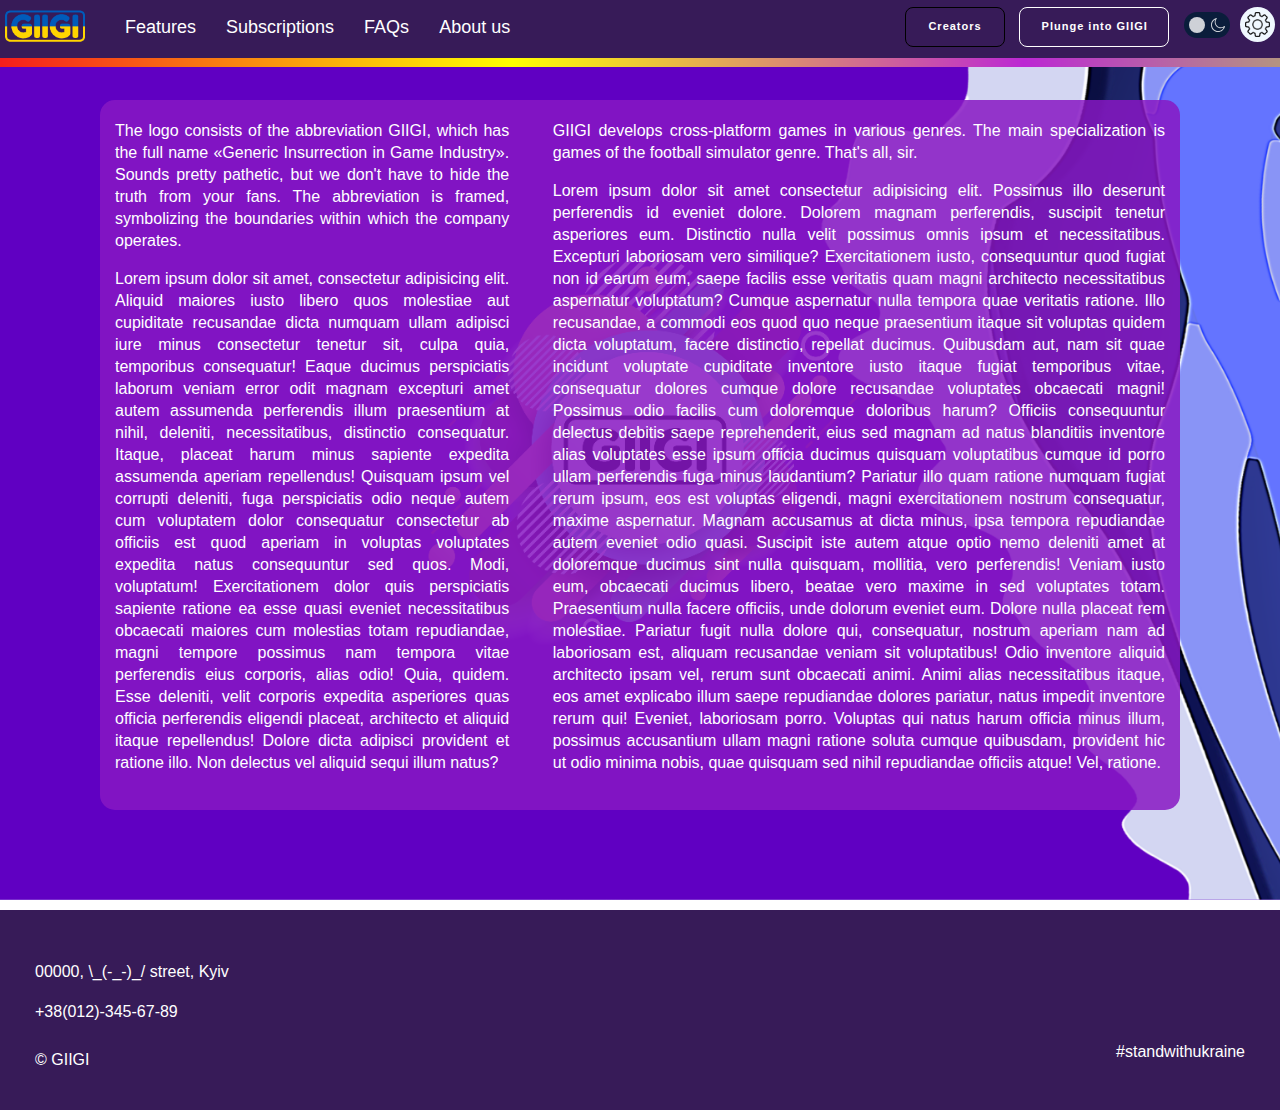
==== commit c399310b: "Update 1.5" ====
--- a/about_us.html
+++ b/about_us.html
@@ -325,9 +325,10 @@
                 <form>
                     <label for="chk" aria-hidden="true" id="lg_sign_up_mobile_1">Sign up</label>
                     <div class="input_mobile_form">
-                        <input type="text" name="txt" placeholder="User name" required="">
+                        <input type="text" name="txt" placeholder="Name" required="">
                         <input type="email" name="email" placeholder="Email" required="">
                         <input type="password" name="pswd" placeholder="Password" required="">
+                        <input type="password" name="repswd" placeholder="Reenter password" required="">
                         <button id="lg_sign_up_mobile_2">Sign up</button>
                     </div>
                 </form>
@@ -346,7 +347,7 @@
         </div>
 
         <button class="icon-button mobile-close">
-            <a onclick="lrMobile(0)"><img src="images/close_button.ico" width="28"></a>
+            <a onclick="lrMobile(0)"><img src="images/close_button_white.ico" width="28"></a>
             <!-- <path
                     d="M 25 3 C 12.86158 3 3 12.86158 3 25 C 3 37.13842 12.86158 47 25 47 C 37.13842 47 47 37.13842 47 25 C 47 12.86158 37.13842 3 25 3 z M 25 5 C 36.05754 5 45 13.94246 45 25 C 45 36.05754 36.05754 45 25 45 C 13.94246 45 5 36.05754 5 25 C 5 13.94246 13.94246 5 25 5 z M 16.990234 15.990234 A 1.0001 1.0001 0 0 0 16.292969 17.707031 L 23.585938 25 L 16.292969 32.292969 A 1.0001 1.0001 0 1 0 17.707031 33.707031 L 25 26.414062 L 32.292969 33.707031 A 1.0001 1.0001 0 1 0 33.707031 32.292969 L 26.414062 25 L 33.707031 17.707031 A 1.0001 1.0001 0 0 0 32.980469 15.990234 A 1.0001 1.0001 0 0 0 32.292969 16.292969 L 25 23.585938 L 17.707031 16.292969 A 1.0001 1.0001 0 0 0 16.990234 15.990234 z">
                 </path>
--- a/css/log_reg_form.css
+++ b/css/log_reg_form.css
@@ -91,8 +91,8 @@
 
 .container button {
   border-radius: 20px;
-  border: 1px solid #FF4B2B;
-  background-color: #FF4B2B;
+  border: 1px solid #5e1088;
+  background-color: #5e1088;
   color: #FFFFFF;
   font-size: 12px;
   font-weight: bold;
@@ -133,6 +133,7 @@
   margin: 8px 0;
   width: 100%;
 }
+
 
 .container {
   background-color: #fff;
@@ -208,9 +209,9 @@
 }
 
 .overlay {
-  background: #FF416C;
-  background: -webkit-linear-gradient(to right, #FF4B2B, #FF416C);
-  background: linear-gradient(to right, #FF4B2B, #FF416C);
+  background: #5e1088;
+  background: -webkit-linear-gradient(to right, #8718c3, #8718c3);
+  background: linear-gradient(to right, #5e1088, #8c139e);
   background-repeat: no-repeat;
   background-size: cover;
   background-position: 0 0;
--- a/css/log_reg_mobile.css
+++ b/css/log_reg_mobile.css
@@ -33,7 +33,7 @@
 .log_reg_mobile_form {
     width: 350px;
     height: 500px;
-    background: linear-gradient(to bottom, #0f0c29, #302b63, #24243e);
+    background: linear-gradient(to bottom, #5e1088, #741083, #24243e);
     /* background: red; */
     overflow: hidden;
     /* background: url("https://doc-08-2c-docs.googleusercontent.com/docs/securesc/68c90smiglihng9534mvqmq1946dmis5/fo0picsp1nhiucmc0l25s29respgpr4j/1631524275000/03522360960922298374/03522360960922298374/1Sx0jhdpEpnNIydS4rnN4kHSJtU1EyWka?e=view&authuser=0&nonce=gcrocepgbb17m&user=03522360960922298374&hash=tfhgbs86ka6divo3llbvp93mg4csvb38") no-repeat center/ cover; */
@@ -56,7 +56,7 @@
 .input_mobile_form {
     /* background: white; */
     width: 70%;
-    margin: 0 auto;
+    margin: -40px auto;
     text-align: center;
 }
 
@@ -84,8 +84,8 @@
 .signup_mobile button,
 .login_mobile button {
     border-radius: 20px;
-    border: 1px solid #FF4B2B;
-    background-color: #FF4B2B;
+    border: 1px solid #7312a7;
+    background-color: #7312a7;
     color: #FFFFFF;
     font-size: 12px;
     font-weight: bold;
@@ -116,7 +116,7 @@
 
 .login_mobile {
     height: 460px;
-    background: #eee;
+    background: rgb(255, 255, 255);
     border-radius: 60% / 10%;
     transform: translateY(-180px);
     transition: .8s ease-in-out;
--- a/css/preloader.css
+++ b/css/preloader.css
@@ -1,7 +1,7 @@
 .preloader {
     /*we add this*/
     position: fixed;
-    background-color: #fff;
+    /* background-color: #fff; */
     z-index: 1000;
     display: flex;
     align-items: center;
@@ -14,7 +14,7 @@
 }
 
 .loader {
-    color: Turquoise;
+    /* color: Turquoise; */
     font-size: 90px;
     text-indent: -9999em;
     /* overflow: hidden; */
--- a/css/switch_theme.css
+++ b/css/switch_theme.css
@@ -1,7 +1,7 @@
 html,
 body {
-    background: var(--bg-color);
-    /* background-image: var(--bg-image); */
+    /* background: var(--bg-color); */
+    background-image: var(--bg-image);
     color: var(--text-color);
     transition: all 0.5s ease 0s;
 }
@@ -97,6 +97,20 @@
     transition: all 0.5s ease 0s;
 }
 
+
+
+
+/* log reg form */
+
+.container form {
+    background-color: var(--log_reg_background);
+}
+
+.container a {
+    color: var(--log_reg_color);
+}
+
+
 .settings {
     background-color: var(--settings);
     transition: all 0.5s ease 0s;
@@ -119,10 +133,10 @@
 :root,
 :root.light {
     --preloader: #fff;
-    --preloader_c: Turquoise;
-
-    /* --bg-image: url(../images/GIIGI-background-white.png); */
-    --bg-color: #fff;
+    --preloader_c: #4C3575;
+
+    --bg-image: url(../images/GIIGI-background-white.png);
+    /* --bg-color: #fff; */
     --text-color: #123;
     --header_bg_color: rgb(255, 255, 255);
     --background: rgba(255, 255, 255, 0.85);
@@ -131,9 +145,9 @@
     --footer_c: white;
 
     --navMenu: black;
-    --navMenu_h: #4D648D;
+    --navMenu_h: #8718c3;
     --underline_after: black;
-    --underline_before: #4D648D;
+    --underline_before: #8718c3;
 
     --button_container: #000;
     --button_container_c: #fff;
@@ -141,22 +155,28 @@
     --mas_c: #000;
 
 
+
+    --log_reg_background: #FFFFFF;
+    --log_reg_color: #333;
+
+
+
     --settings: #770eb4;
     --menu-burger-btn: #000000;
     --menuBurger-list: rgb(119, 14, 180);
 }
 
 :root.dark {
-    --preloader: #B721FF;
-    --preloader_c: #FBDA61;
-
-    /* --bg-image: url(../images/GIIGI-background-purple.png); */
-    --bg-color: linear-gradient(19deg, #B721FF, #B721FF);
+    --preloader: #371B58;
+    --preloader_c: #7858A6;
+
+    --bg-image: url(../images/GIIGI-background-purple.png);
+    /* --bg-color: linear-gradient(19deg, #B721FF, #B721FF); */
     --text-color: rgb(255, 255, 255);
-    --header_bg_color: #961bcf;
-    --background: rgba(181, 58, 205, 0.85);
+    --header_bg_color: #371B58;
+    --background: rgba(135, 24, 195, 0.85);
     --background_c: rgb(255, 255, 255);
-    --footer: #cc1bcf;
+    --footer: #371B58;
     --footer_c: rgb(255, 255, 255);
 
     --navMenu: rgb(255, 255, 255);
@@ -164,10 +184,17 @@
     --underline_after: rgb(255, 255, 255);
     --underline_before: #FAFA33;
 
-    --button_container: #cd20f8;
-    --button_container_c: rgb(36, 36, 36);
-    --border_c: rgb(0, 0, 0);
-    --mas_c: rgb(255, 255, 255);
+    --button_container: #8718c3;
+    --button_container_c: rgb(255, 255, 255);
+    --border_c: rgb(0, 0, 0);
+    --mas_c: rgb(255, 255, 255);
+
+
+
+    --log_reg_background: #7858A6;
+    --log_reg_color: rgb(255, 255, 255);
+
+
 
     --settings: aliceblue;
     --menu-burger-btn: #ffffff;
@@ -289,16 +316,16 @@
 
 @media (prefers-color-scheme: dark) {
     :root {
-        --preloader: #B721FF;
-        --preloader_c: #FBDA61;
-
-        /* --bg-image: url(../images/GIIGI-background-purple.png); */
-        --bg-color: linear-gradient(19deg, #B721FF, #B721FF);
+        --preloader: #371B58;
+        --preloader_c: #7858A6;
+
+        --bg-image: url(../images/GIIGI-background-purple.png);
+        /* --bg-color: linear-gradient(19deg, #B721FF, #B721FF); */
         --text-color: rgb(255, 255, 255);
-        --header_before: #961bcf;
-        --background: rgba(181, 58, 205, 0.85);
+        --header_bg_color: #371B58;
+        --background: rgba(135, 24, 195, 0.85);
         --background_c: rgb(255, 255, 255);
-        --footer: #cc1bcf;
+        --footer: #371B58;
         --footer_c: rgb(255, 255, 255);
 
         --navMenu: rgb(255, 255, 255);
@@ -306,11 +333,13 @@
         --underline_after: rgb(255, 255, 255);
         --underline_before: #FAFA33;
 
-        --button_container: #cd20f8;
-        --button_container_c: rgb(36, 36, 36);
+        --button_container: #8718c3;
+        --button_container_c: rgb(255, 255, 255);
         --border_c: rgb(0, 0, 0);
         --mas_c: rgb(255, 255, 255);
 
         --settings: aliceblue;
+        --menu-burger-btn: #ffffff;
+        --menuBurger-list: rgb(119, 14, 180);
     }
 }--- a/css/preloader.css
+++ b/css/preloader.css
@@ -1,7 +1,7 @@
 .preloader {
     /*we add this*/
     position: fixed;
-    background-color: #fff;
+    /* background-color: #fff; */
     z-index: 1000;
     display: flex;
     align-items: center;
@@ -14,7 +14,7 @@
 }
 
 .loader {
-    color: Turquoise;
+    /* color: Turquoise; */
     font-size: 90px;
     text-indent: -9999em;
     /* overflow: hidden; */
